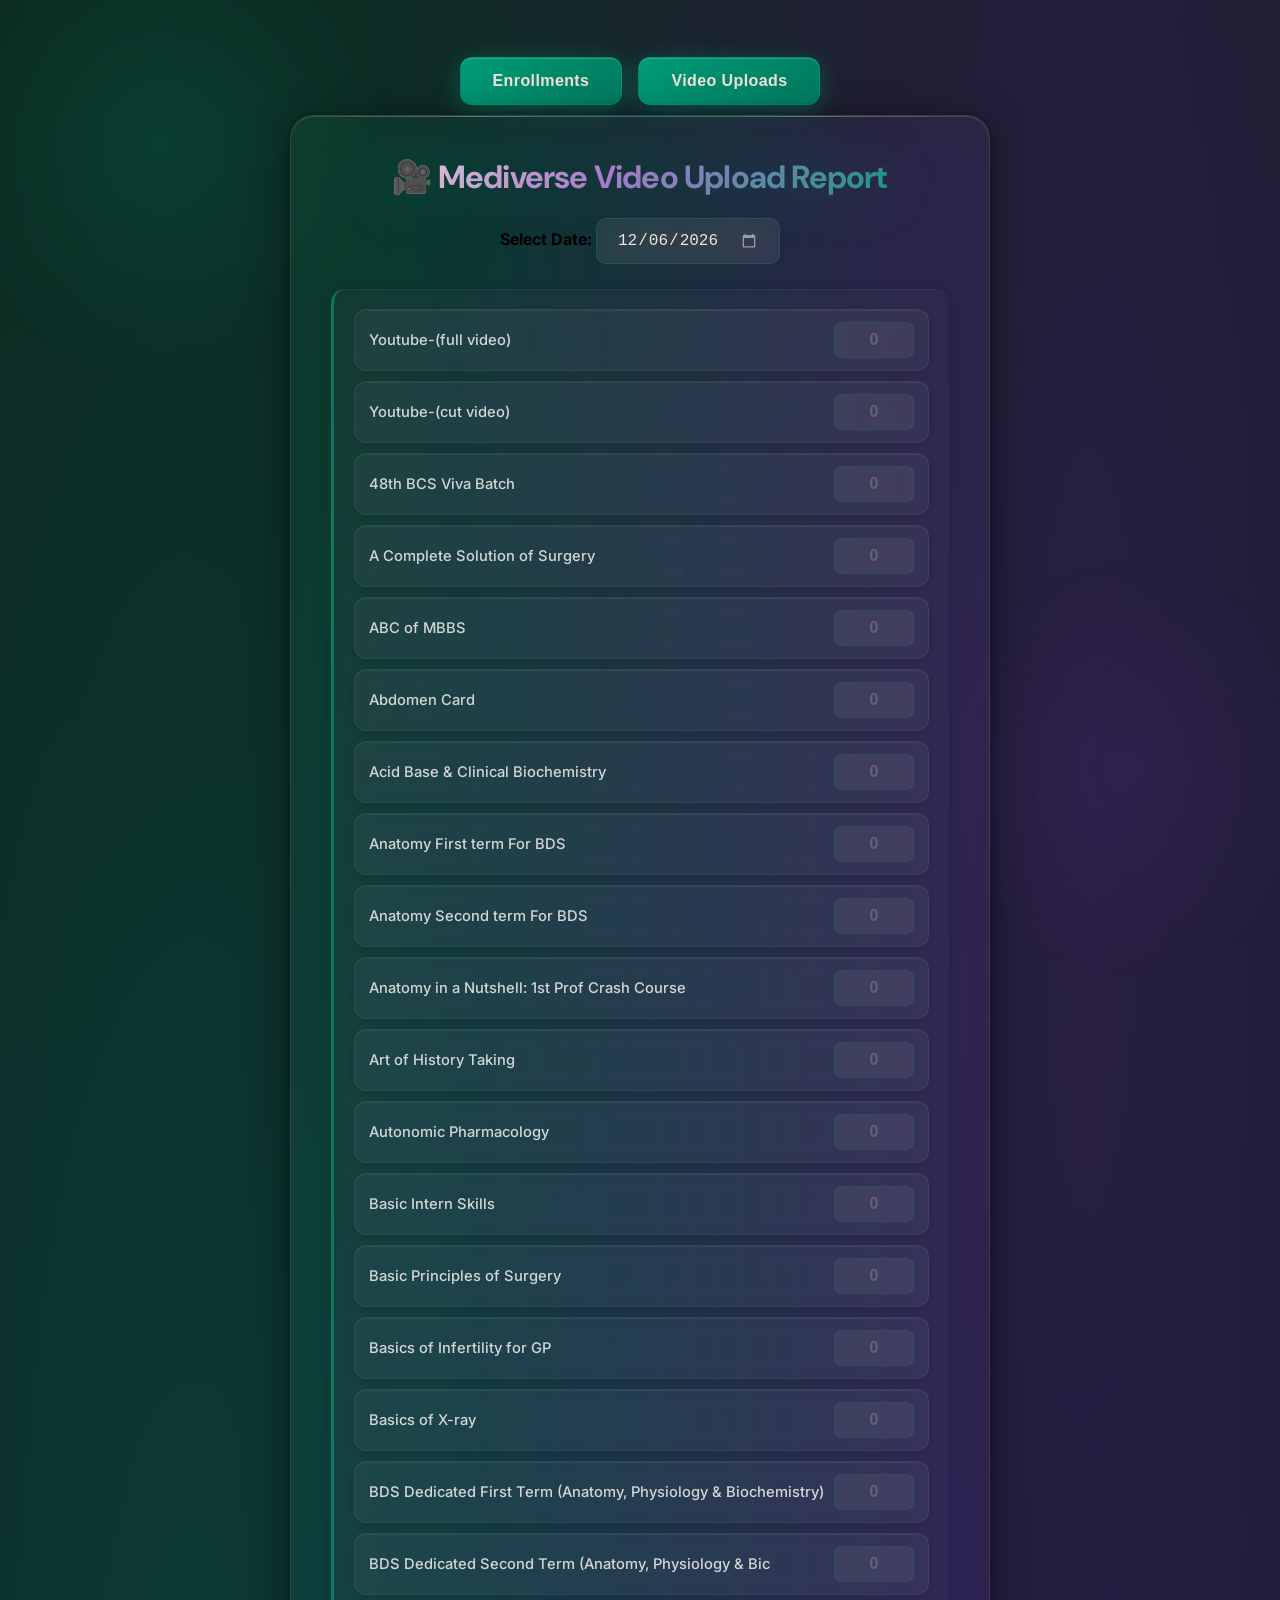
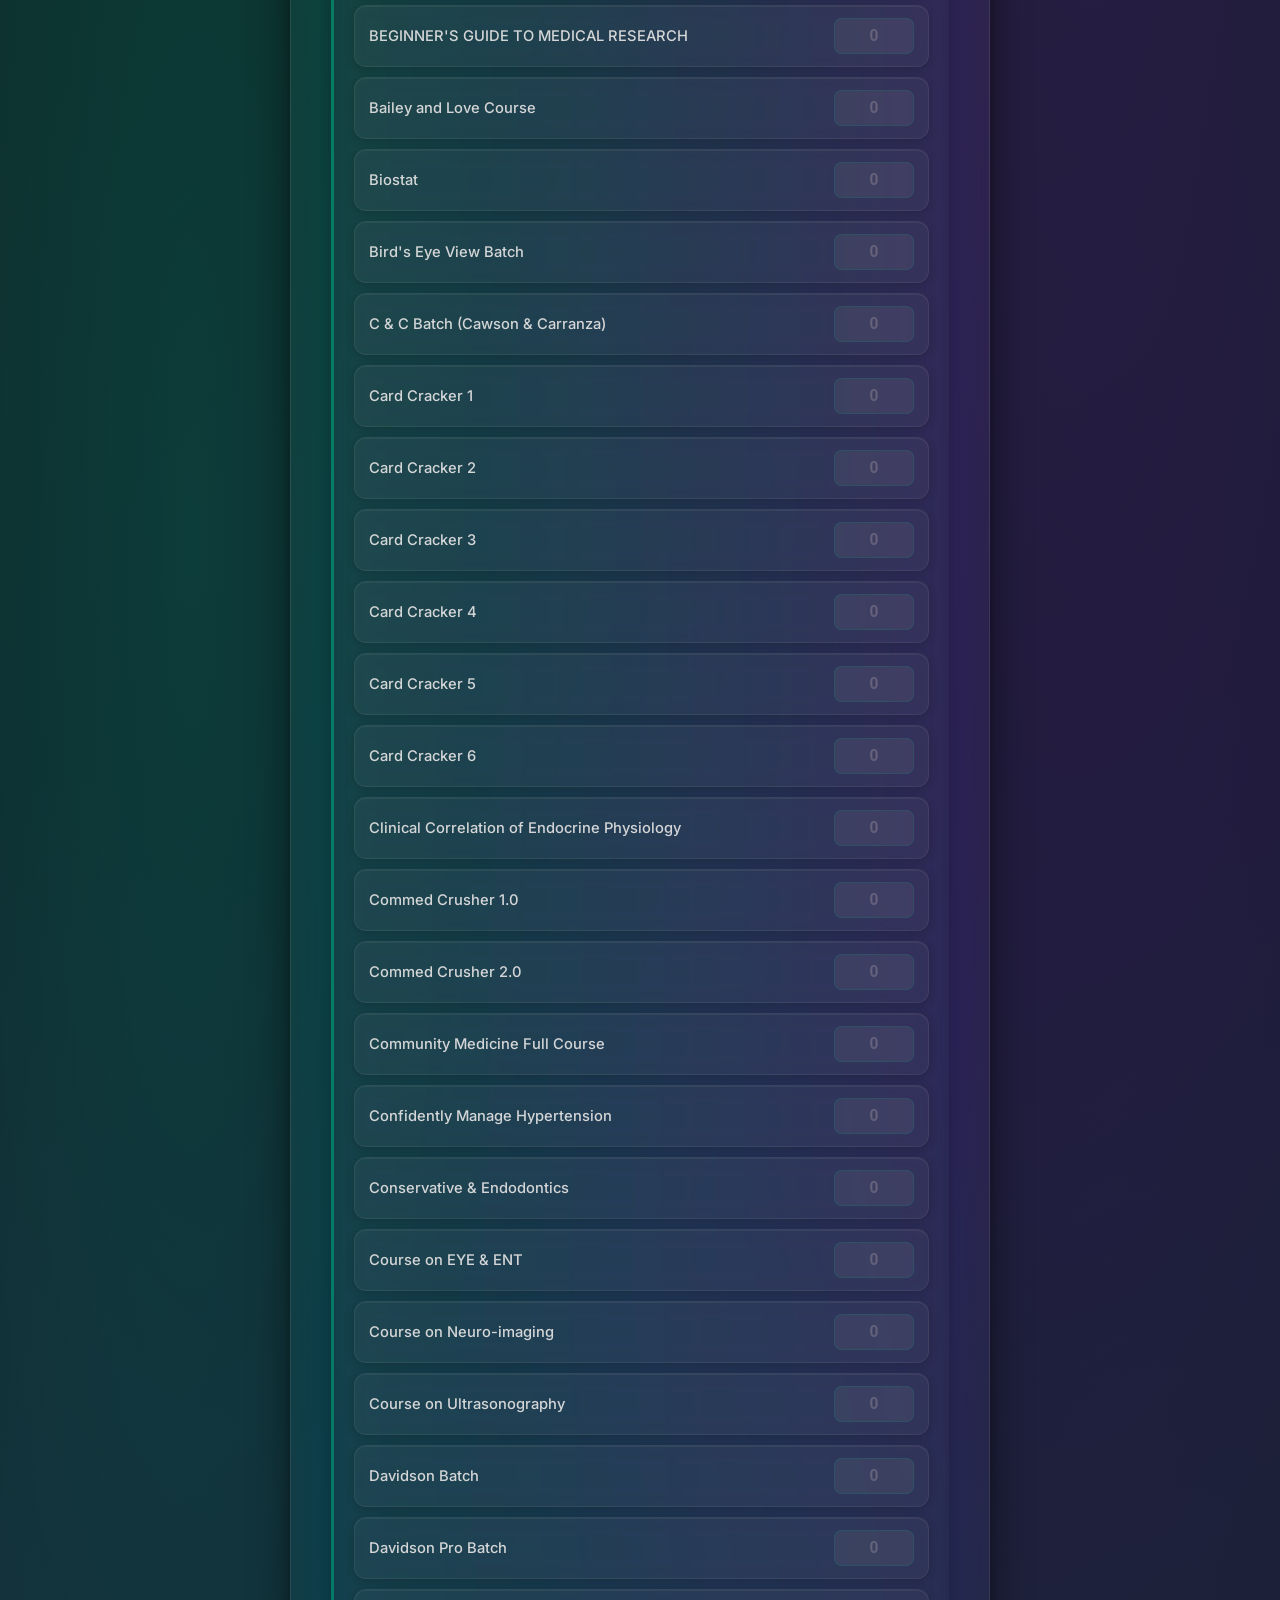
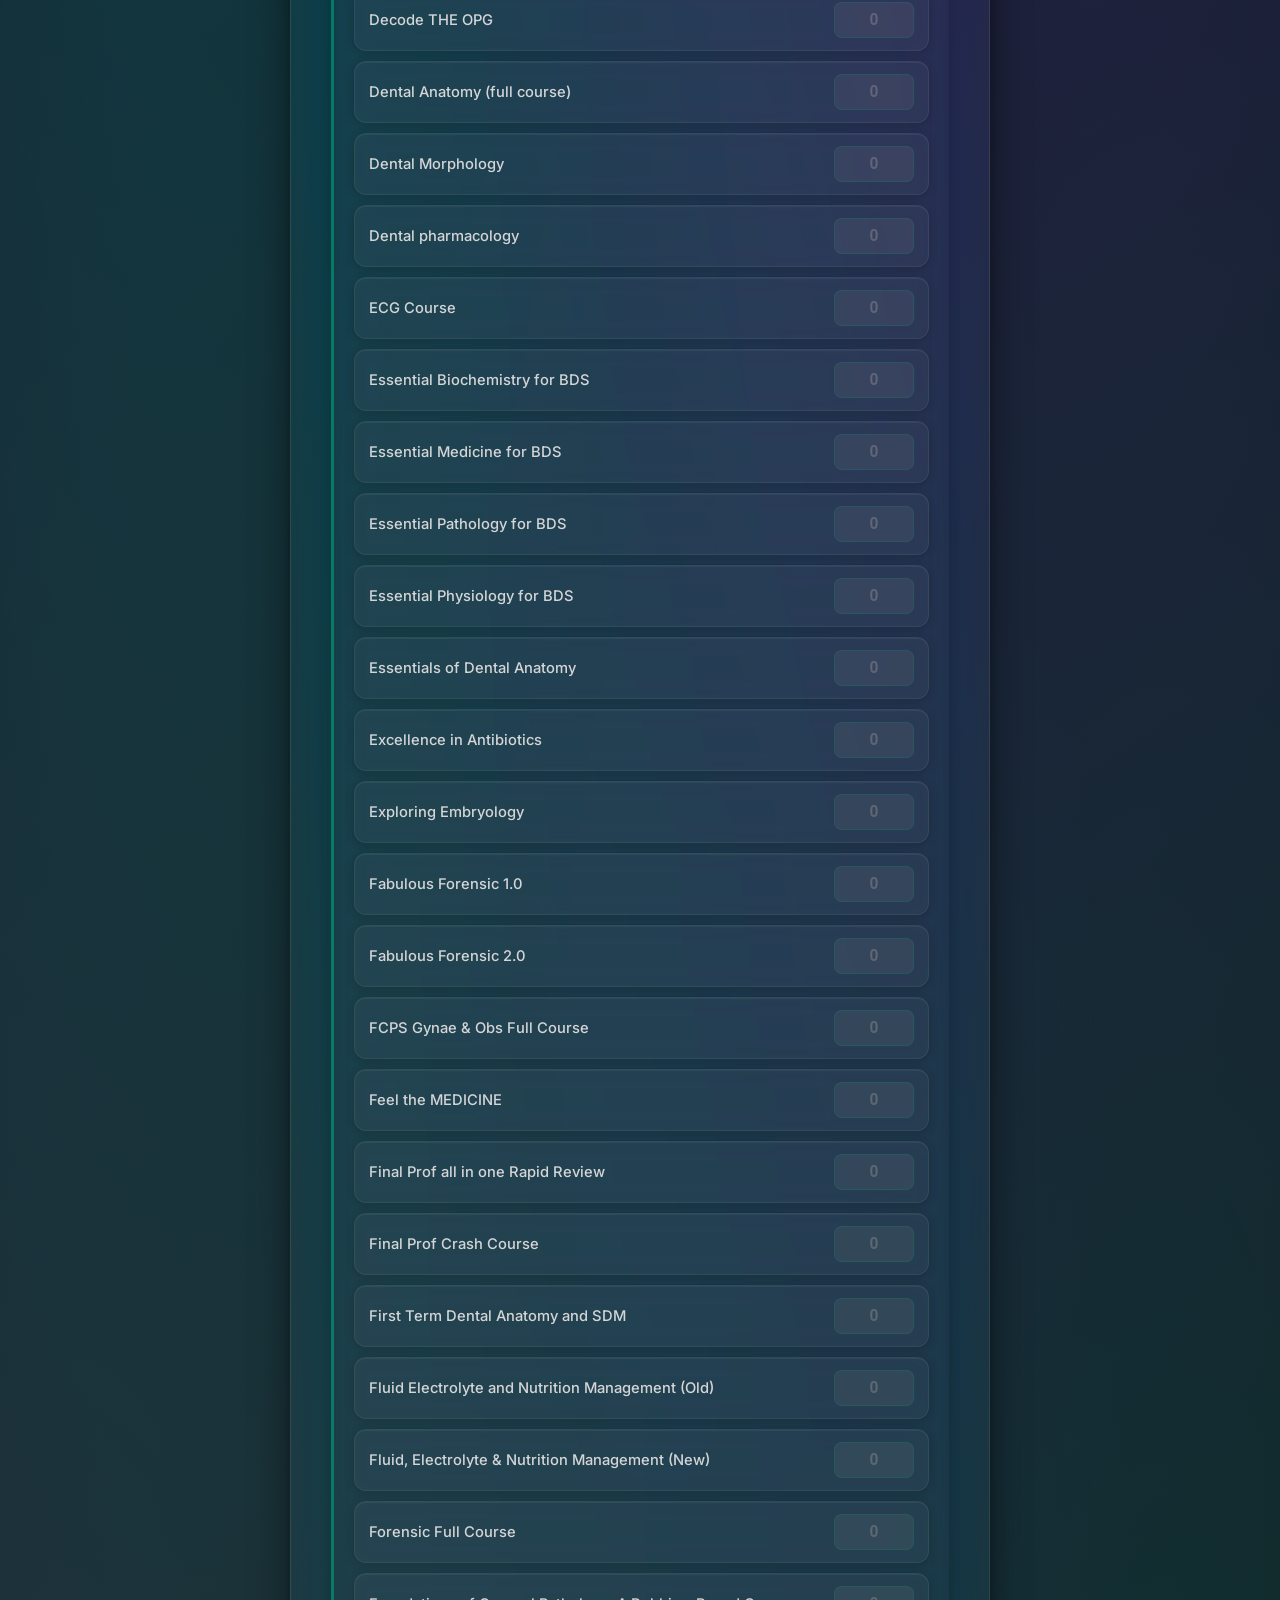
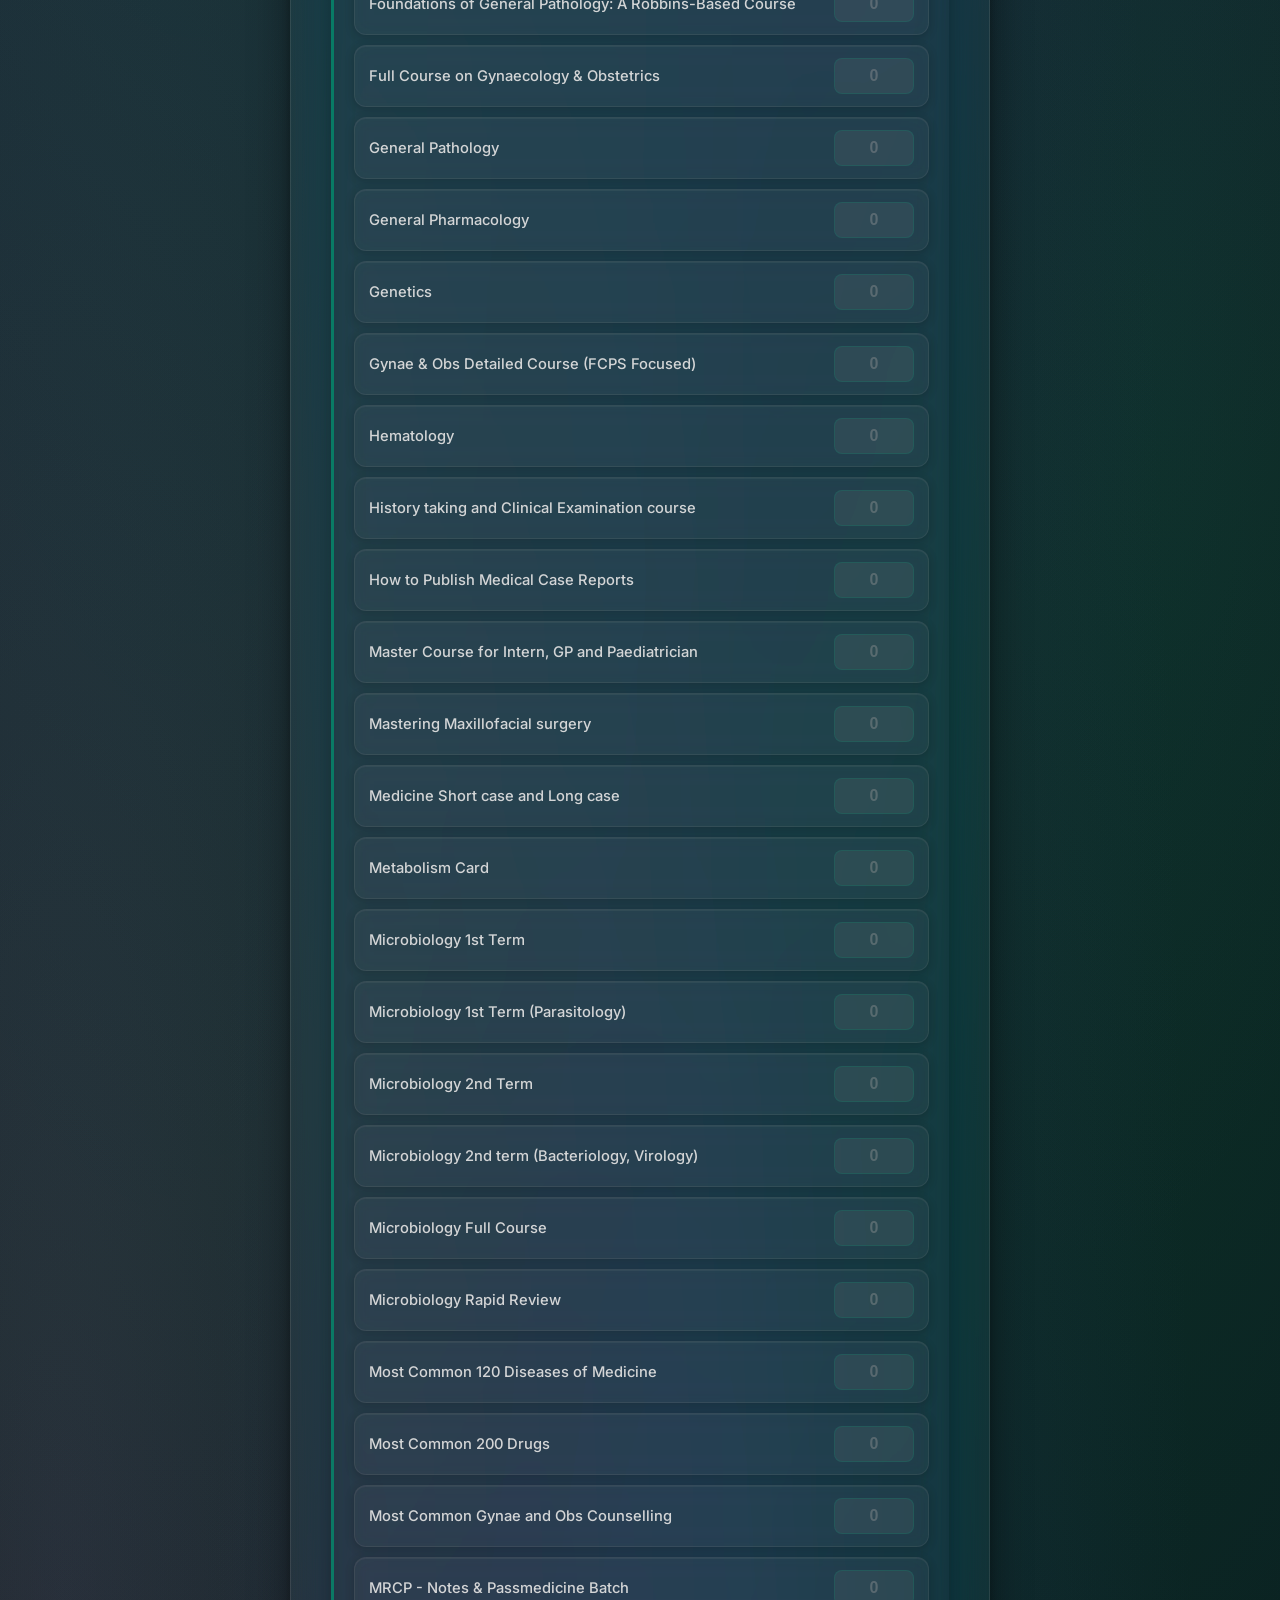
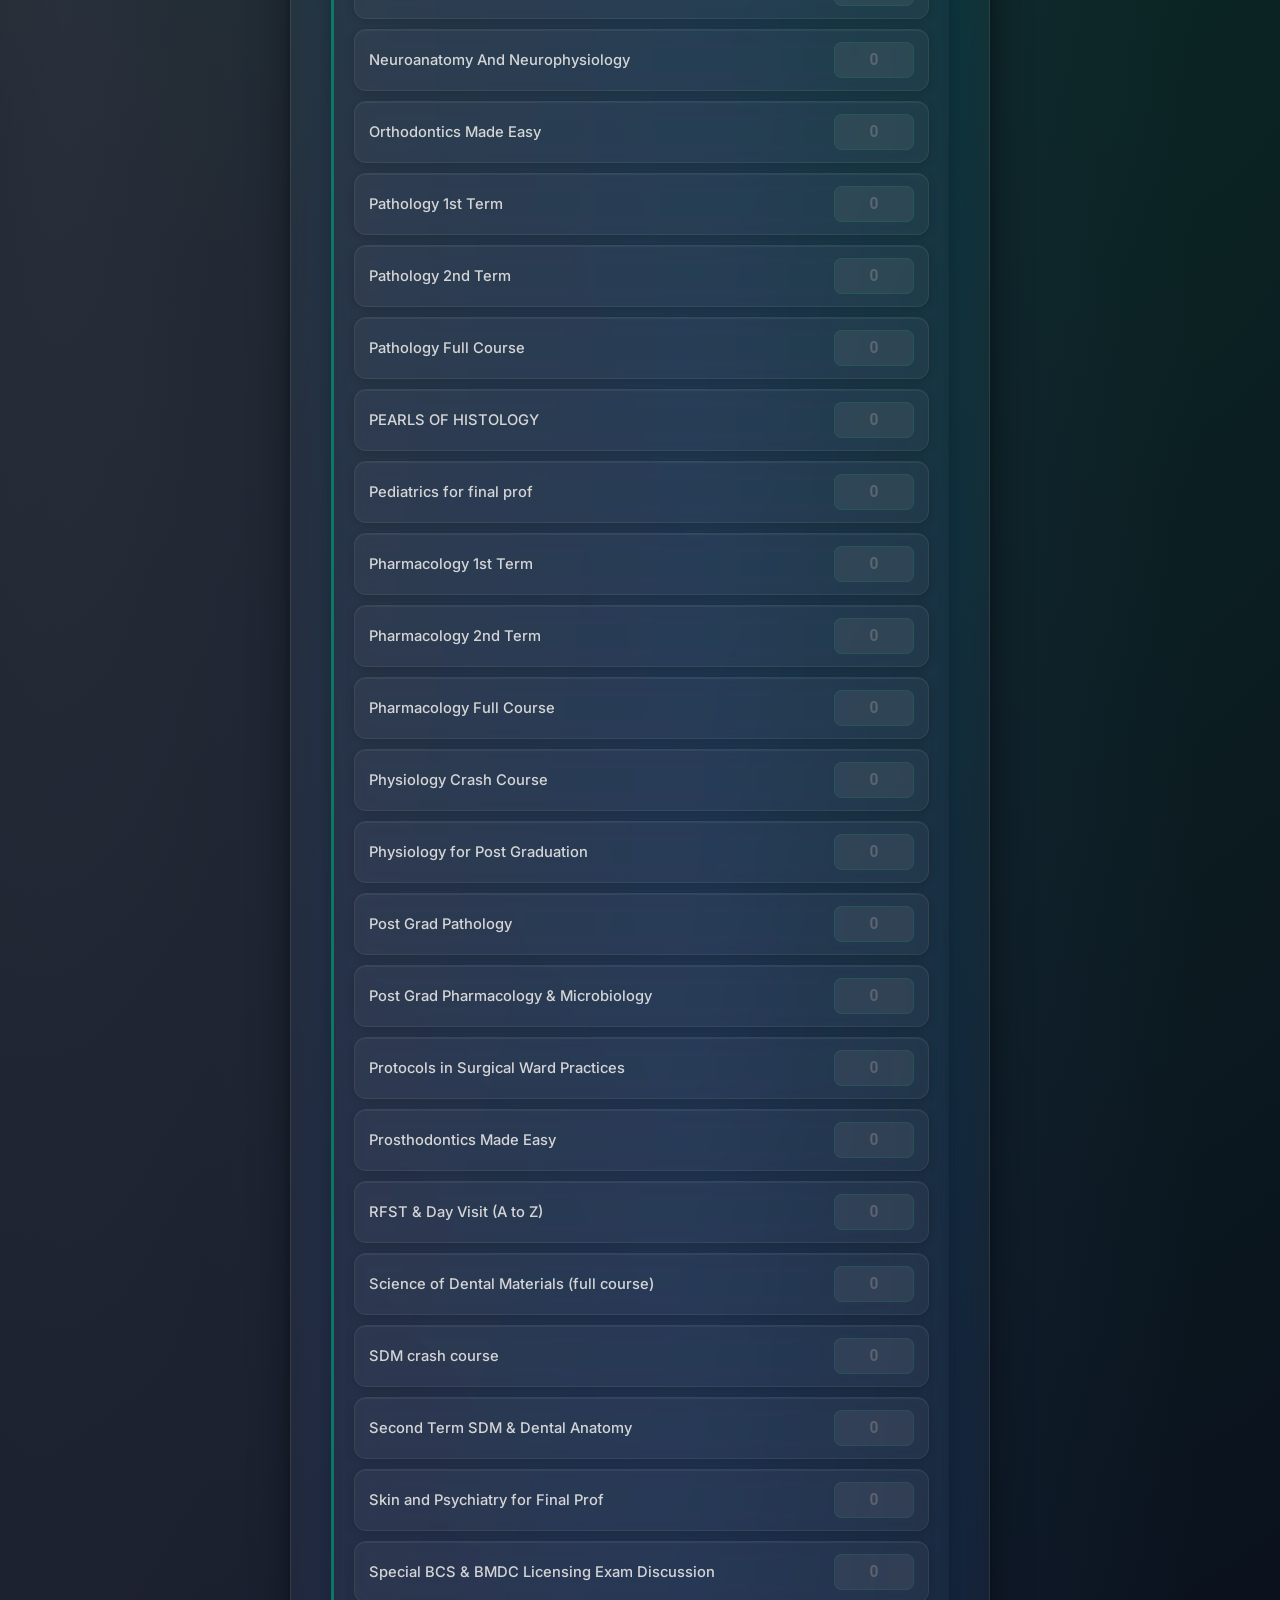
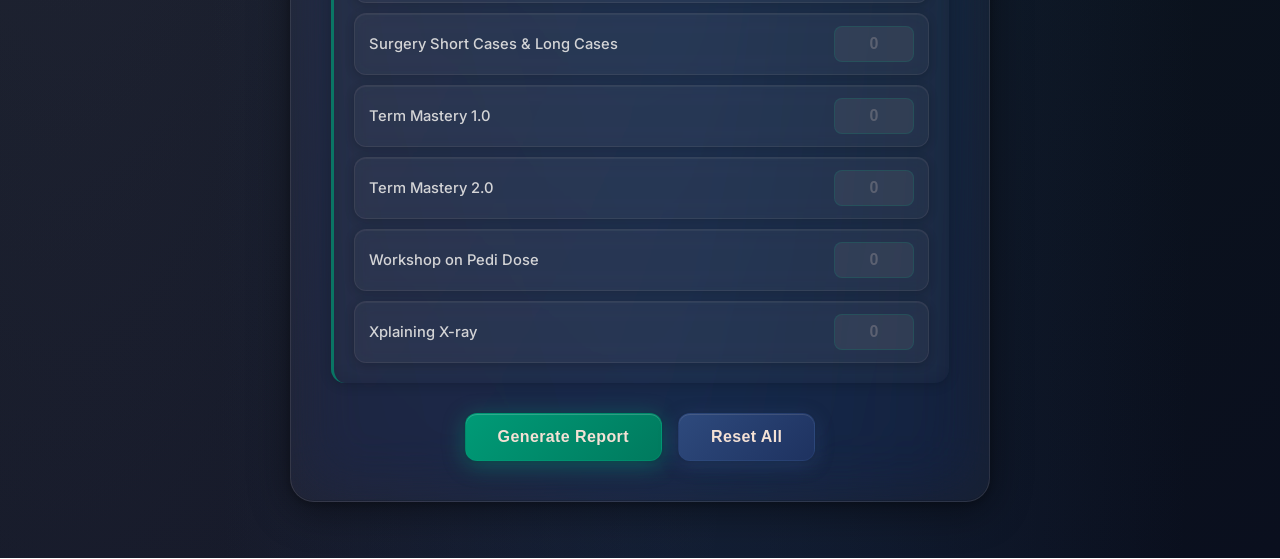
==== videoReport.html @ 1c9ed483 "transfered to new repo" ====
<!doctype html>
<html lang="en">
  <head>
    <meta charset="UTF-8" />
    <meta name="viewport" content="width=device-width, initial-scale=1.0" />
    <link rel="stylesheet" href="videoReportStyle.css" />
    <title>Mediverse Video Upload Report</title>
  </head>
  <body>
    <div class="container">
      <div class="btn-container" style="margin-bottom: 10px">
        <a href="./index.html" style="text-decoration: none; color: white">
          <button class="btn btn-generate">Enrollments</button>
        </a>
        <a href="#" style="text-decoration: none; color: white">
          <button class="btn btn-generate">Video Uploads</button>
        </a>
      </div>

      <!-- Input Page -->
      <div class="page active" id="inputPage">
        <div class="input-section">
          <h1> <span style="-webkit-text-fill-color:black;">🎥</span>  Mediverse Video Upload Report</h1>

          <div class="date-selector">
            <label for="reportDate"><strong>Select Date:</strong></label>
            <input type="date" id="reportDate" />
          </div>

          <div class="video-section">
            <div class="video-grid" id="courseGrid"></div>
          </div>

          <div class="button-group">
            <button class="btn btn-generate" onclick="generateReport()">
              Generate Report
            </button>
            <button class="btn btn-reset" onclick="resetForm()">
              Reset All
            </button>
          </div>
        </div>
      </div>

      <!-- Report Page -->
      <div class="page" id="reportPage">
        <div class="report-section">
          <div class="report-header">
            <h1> <span style="-webkit-text-fill-color:black;">🎥</span>  Video Upload Report</h1>
            <div class="report-date" id="reportDateDisplay"></div>
          </div>
          <div id="reportContent"></div>

          <div class="button-group">
            <button class="btn btn-back" onclick="showPage('inputPage')">
              ← Back to Form
            </button>
            <button class="btn btn-reset" onclick="resetAndBack()">
              Reset & New Report
            </button>
          </div>
        </div>
      </div>
    </div>
    <!-- update -->

    <script>
      const COURSES = [
        { name: "Youtube-(full video)", key: "youtube" },
        { name: "Youtube-(cut video)", key: "youtube_cut_video" },
        { name: "48th BCS Viva Batch", key: "48th_bcs_viva_batch" },
        {
          name: "A Complete Solution of Surgery",
          key: "a_complete_solution_of_surgery",
        },
        { name: "ABC of MBBS", key: "abc_of_mbbs" },
        { name: "Abdomen Card", key: "abdomen_card" },
        {
          name: "Acid Base & Clinical Biochemistry",
          key: "acid_base_and_clinical_biochemistry",
        },
        {
          name: "Anatomy First term For BDS",
          key: "anatomy_first_term_for_bds",
        },
        {
          name: "Anatomy Second term For BDS",
          key: "anatomy_second_term_for_bds",
        },
        {
          name: "Anatomy in a Nutshell: 1st Prof Crash Course",
          key: "anatomy_in_a_nutshell_1st_prof_crash_course",
        },
        { name: "Art of History Taking", key: "art_of_history_taking" },
        { name: "Autonomic Pharmacology", key: "autonomic_pharmacology" },
        { name: "Basic Intern Skills", key: "basic_intern_skills" },
        {
          name: "Basic Principles of Surgery",
          key: "basic_principles_of_surgery",
        },
        {
          name: "Basics of Infertility for GP",
          key: "basics_of_infertility_for_gp",
        },
        { name: "Basics of X-ray", key: "basics_of_x_ray" },
        {
          name: "BDS Dedicated First Term (Anatomy, Physiology & Biochemistry)",
          key: "bds_dedicated_first_term_anatomy_physiology_biochemistry",
        },
        {
          name: "BDS Dedicated Second Term (Anatomy, Physiology & Bic",
          key: "bds_dedicated_second_term_anatomy_physiology_bic",
        },
        {
          name: "BEGINNER'S GUIDE TO MEDICAL RESEARCH",
          key: "beginners_guide_to_medical_research",
        },
        { name: "Bailey and Love Course", key: "bailey_and_love_course" },
        { name: "Biostat", key: "biostat" },
        { name: "Bird's Eye View Batch", key: "birds_eye_view_batch" },
        {
          name: "C & C Batch (Cawson & Carranza)",
          key: "c_and_c_batch_cawson_and_carranza",
        },
        { name: "Card Cracker 1", key: "card_cracker_1" },
        { name: "Card Cracker 2", key: "card_cracker_2" },
        { name: "Card Cracker 3", key: "card_cracker_3" },
        { name: "Card Cracker 4", key: "card_cracker_4" },
        { name: "Card Cracker 5", key: "card_cracker_5" },
        { name: "Card Cracker 6", key: "card_cracker_6" },
        {
          name: "Clinical Correlation of Endocrine Physiology",
          key: "clinical_correlation_of_endocrine_physiology",
        },
        { name: "Commed Crusher 1.0", key: "commed_crusher_1_0" },
        { name: "Commed Crusher 2.0", key: "commed_crusher_2_0" },
        {
          name: "Community Medicine Full Course",
          key: "community_medicine_full_course",
        },
        {
          name: "Confidently Manage Hypertension",
          key: "confidently_manage_hypertension",
        },
        {
          name: "Conservative & Endodontics",
          key: "conservative_and_endodontics",
        },
        { name: "Course on EYE & ENT", key: "course_on_eye_and_ent" },
        { name: "Course on Neuro-imaging", key: "course_on_neuro_imaging" },
        { name: "Course on Ultrasonography", key: "course_on_ultrasonography" },
        { name: "Davidson Batch", key: "davidson_batch" },
        { name: "Davidson Pro Batch", key: "davidson_pro_batch" },
        { name: "Decode THE OPG", key: "decode_the_opg" },
        {
          name: "Dental Anatomy (full course)",
          key: "dental_anatomy_full_course",
        },
        { name: "Dental Morphology", key: "dental_morphology" },
        { name: "Dental pharmacology", key: "dental_pharmacology" },
        { name: "ECG Course", key: "ecg_course" },
        {
          name: "Essential Biochemistry for BDS",
          key: "essential_biochemistry_for_bds",
        },
        {
          name: "Essential Medicine for BDS",
          key: "essential_medicine_for_bds",
        },
        {
          name: "Essential Pathology for BDS",
          key: "essential_pathology_for_bds",
        },
        {
          name: "Essential Physiology for BDS",
          key: "essential_physiology_for_bds",
        },
        {
          name: "Essentials of Dental Anatomy",
          key: "essentials_of_dental_anatomy",
        },
        { name: "Excellence in Antibiotics", key: "excellence_in_antibiotics" },
        { name: "Exploring Embryology", key: "exploring_embryology" },
        { name: "Fabulous Forensic 1.0", key: "fabulous_forensic_1_0" },
        { name: "Fabulous Forensic 2.0", key: "fabulous_forensic_2_0" },
        {
          name: "FCPS Gynae & Obs Full Course",
          key: "fcps_gynae_and_obs_full_course",
        },
        { name: "Feel the MEDICINE", key: "feel_the_medicine" },
        {
          name: "Final Prof all in one Rapid Review",
          key: "final_prof_all_in_one_rapid_review",
        },
        { name: "Final Prof Crash Course", key: "final_prof_crash_course" },
        {
          name: "First Term Dental Anatomy and SDM",
          key: "first_term_dental_anatomy_and_sdm",
        },
        {
          name: "Fluid Electrolyte and Nutrition Management (Old)",
          key: "fluid_electrolyte_and_nutrition_management_old",
        },
        {
          name: "Fluid, Electrolyte & Nutrition Management (New)",
          key: "fluid_electrolyte_and_nutrition_management_new",
        },
        { name: "Forensic Full Course", key: "forensic_full_course" },
        {
          name: "Foundations of General Pathology: A Robbins-Based Course",
          key: "foundations_of_general_pathology_a_robbins_based_course",
        },
        {
          name: "Full Course on Gynaecology & Obstetrics",
          key: "full_course_on_gynaecology_and_obstetrics",
        },
        { name: "General Pathology", key: "general_pathology" },
        { name: "General Pharmacology", key: "general_pharmacology" },
        { name: "Genetics", key: "genetics" },
        {
          name: "Gynae & Obs Detailed Course (FCPS Focused)",
          key: "gynae_and_obs_detailed_course_fcps_focused",
        },
        { name: "Hematology", key: "hematology" },
        {
          name: "History taking and Clinical Examination course",
          key: "history_taking_and_clinical_examination_course",
        },
        {
          name: "How to Publish Medical Case Reports",
          key: "how_to_publish_medical_case_reports",
        },
        {
          name: "Master Course for Intern, GP and Paediatrician",
          key: "master_course_for_intern_gp_and_paediatrician",
        },
        {
          name: "Mastering Maxillofacial surgery",
          key: "mastering_maxillofacial_surgery",
        },
        {
          name: "Medicine Short case and Long case",
          key: "medicine_short_case_and_long_case",
        },
        { name: "Metabolism Card", key: "metabolism_card" },
        { name: "Microbiology 1st Term", key: "microbiology_1st_term" },
        {
          name: "Microbiology 1st Term (Parasitology)",
          key: "microbiology_1st_term_parasitology",
        },
        { name: "Microbiology 2nd Term", key: "microbiology_2nd_term" },
        {
          name: "Microbiology 2nd term (Bacteriology, Virology)",
          key: "microbiology_2nd_term_bacteriology_virology",
        },
        { name: "Microbiology Full Course", key: "microbiology_full_course" },
        { name: "Microbiology Rapid Review", key: "microbiology_rapid_review" },
        {
          name: "Most Common 120 Diseases of Medicine",
          key: "most_common_120_diseases_of_medicine",
        },
        { name: "Most Common 200 Drugs", key: "most_common_200_drugs" },
        {
          name: "Most Common Gynae and Obs Counselling",
          key: "most_common_gynae_and_obs_counselling",
        },
        {
          name: "MRCP - Notes & Passmedicine Batch",
          key: "mrcp_notes_and_passmedicine_batch",
        },
        {
          name: "Neuroanatomy And Neurophysiology",
          key: "neuroanatomy_and_neurophysiology",
        },
        { name: "Orthodontics Made Easy", key: "orthodontics_made_easy" },
        { name: "Pathology 1st Term", key: "pathology_1st_term" },
        { name: "Pathology 2nd Term", key: "pathology_2nd_term" },
        { name: "Pathology Full Course", key: "pathology_full_course" },
        { name: "PEARLS OF HISTOLOGY", key: "pearls_of_histology" },
        { name: "Pediatrics for final prof", key: "pediatrics_for_final_prof" },
        { name: "Pharmacology 1st Term", key: "pharmacology_1st_term" },
        { name: "Pharmacology 2nd Term", key: "pharmacology_2nd_term" },
        { name: "Pharmacology Full Course", key: "pharmacology_full_course" },
        { name: "Physiology Crash Course", key: "physiology_crash_course" },
        {
          name: "Physiology for Post Graduation",
          key: "physiology_for_post_graduation",
        },
        { name: "Post Grad Pathology", key: "post_grad_pathology" },
        {
          name: "Post Grad Pharmacology & Microbiology",
          key: "post_grad_pharmacology_and_microbiology",
        },
        {
          name: "Protocols in Surgical Ward Practices",
          key: "protocols_in_surgical_ward_practices",
        },
        {
          name: "Prosthodontics Made Easy",
          key: "prosthodontics_Made_Easy",
        },
        { name: "RFST & Day Visit (A to Z)", key: "rfst_and_day_visit_a_to_z" },
        {
          name: "Science of Dental Materials (full course)",
          key: "science_of_dental_materials_full_course",
        },
        { name: "SDM crash course", key: "sdm_crash_course" },
        {
          name: "Second Term SDM & Dental Anatomy",
          key: "second_term_sdm_and_dental_anatomy",
        },
        {
          name: "Skin and Psychiatry for Final Prof",
          key: "skin_and_psychiatry_for_final_prof",
        },
        {
          name: "Special BCS & BMDC Licensing Exam Discussion",
          key: "special_bcs_and_bmdc_licensing_exam_discussion",
        },
        {
          name: "Surgery Short Cases & Long Cases",
          key: "surgery_short_cases_and_long_cases",
        },
        { name: "Term Mastery 1.0", key: "term_mastery_1_0" },
        { name: "Term Mastery 2.0", key: "term_mastery_2_0" },
        { name: "Workshop on Pedi Dose", key: "workshop_on_pedi_dose" },
        { name: "Xplaining X-ray", key: "xplaining_x_ray" },
      ];
      // --- Build form inputs from COURSES ---
      const grid = document.getElementById("courseGrid");
      COURSES.forEach(({ name, key }) => {
        grid.insertAdjacentHTML(
          "beforeend",
          `
                <div class="video-course-item">
                  <span class="course-name">${name}</span>
                  <input type="number" class="course-input" data-key="${key}" min="0" placeholder="0" />
                </div>
              `,
        );
      });

      // Set today's date as default
      document.getElementById("reportDate").valueAsDate = new Date();

      // --- Helpers ---
      function showPage(pageId) {
        document
          .querySelectorAll(".page")
          .forEach((p) => p.classList.remove("active"));
        document.getElementById(pageId).classList.add("active");
      }

      function getInputValues() {
        return COURSES.map(({ name, key }) => ({
          name,
          count:
            parseInt(document.querySelector(`[data-key="${key}"]`).value) || 0,
        }));
      }

      function clearInputs() {
        document
          .querySelectorAll(".course-input")
          .forEach((input) => (input.value = 0));
      }

      // --- Actions ---
      function generateReport() {
        const date = document.getElementById("reportDate").value;
        if (!date) {
          alert("Please select a date!");
          return;
        }

        document.getElementById("reportDateDisplay").textContent = new Date(
          date,
        ).toLocaleDateString("en-US", {
          weekday: "long",
          year: "numeric",
          month: "long",
          day: "numeric",
        });

        const entries = getInputValues().filter((e) => e.count > 0);
        const total = entries.reduce((sum, e) => sum + e.count, 0);

        const rows = entries.length
          ? entries
              .map(
                ({ name, count }) => `
                    <div class="report-course">
                      <span class="report-course-name">${name}</span>
                      <span class="report-course-count">${count}</span>
                    </div>`,
              )
              .join("")
          : '<div class="no-data">No video uploads recorded for this date.</div>';

        document.getElementById("reportContent").innerHTML = `
                ${rows}
                <div class="total-section">
                  <div class="total-title">Total Video Uploads</div>
                  <div class="total-count">${total}</div>
                </div>
              `;

        showPage("reportPage");
      }

      function resetForm() {
        if (confirm("Are you sure you want to reset all data?")) clearInputs();
      }

      function resetAndBack() {
        if (
          confirm(
            "Are you sure you want to reset all data and create a new report?",
          )
        ) {
          clearInputs();
          showPage("inputPage");
        }
      }
    </script>
  </body>
</html>
---- videoReportStyle.css ----
/* old css code */

/* {
        * {
        margin: 0;
        padding: 0;
        box-sizing: border-box;
      }

      body {
        font-family: "Segoe UI", Tahoma, Geneva, Verdana, sans-serif;
        background: linear-gradient(135deg, #e0f2fe 0%, #ddd6fe 100%);
        min-height: 100vh;
        padding: 2rem;
      }

      .container {
        max-width: 700px;
        margin: 0 auto;
      }

      .page {
        display: none;
      }

      .page.active {
        display: block;
      }

      .input-section {
        background: white;
        padding: 30px;
        border-radius: 15px;
        box-shadow: 0 10px 30px rgba(0, 0, 0, 0.2);
      }

      .report-section {
        background: white;
        padding: 40px;
        border-radius: 15px;
        box-shadow: 0 10px 30px rgba(0, 0, 0, 0.2);
      }

      h1 {
        color: #667eea;
        margin-bottom: 20px;
        text-align: center;
        font-size: 32px;
      }

      h2 {
        color: #764ba2;
        margin-bottom: 15px;
        font-size: 24px;
        border-bottom: 3px solid #667eea;
        padding-bottom: 10px;
      }

      .date-selector {
        margin-bottom: 25px;
        text-align: center;
      }

      .date-selector input {
        padding: 12px 20px;
        font-size: 16px;
        border: 2px solid #667eea;
        border-radius: 8px;
        outline: none;
      }

      .video-section {
        margin-bottom: 30px;
        padding: 20px;
        background: #f9f9f9;
        border-radius: 10px;
        border-left: 5px solid #667eea;
      }

      .video-course-item {
        display: flex;
        align-items: center;
        margin-bottom: 12px;
        padding: 10px;
        background: white;
        border-radius: 8px;
      }

      .course-name {
        flex: 1;
        font-size: 15px;
        color: #333;
      }

      .course-input {
        width: 80px;
        padding: 8px;
        border: 2px solid #ddd;
        border-radius: 6px;
        text-align: center;
        font-size: 16px;
        outline: none;
      }

      .course-input:focus {
        border-color: #667eea;
      }
      .btn-container {
        display: flex;
        gap: 1rem;
        justify-content: center;
        margin-top: 2rem;
      }

      .button-group {
        display: flex;
        gap: 15px;
        justify-content: center;
        margin-top: 25px;
      }

      .btn {
        padding: 14px 30px;
        font-size: 16px;
        border: none;
        border-radius: 8px;
        cursor: pointer;
        transition: all 0.3s;
        font-weight: 600;
      }

      .btn-generate {
        background: #667eea;
        color: white;
      }

      .btn-generate:hover {
        background: #5568d3;
        transform: translateY(-2px);
        box-shadow: 0 5px 15px rgba(102, 126, 234, 0.4);
      }

      .btn-reset {
        background: #e74c3c;
        color: white;
      }

      .btn-reset:hover {
        background: #c0392b;
        transform: translateY(-2px);
      }

      .btn-back {
        background: #95a5a6;
        color: white;
      }

      .btn-back:hover {
        background: #7f8c8d;
        transform: translateY(-2px);
      }

      .report-header {
        text-align: center;
        margin-bottom: 30px;
        padding-bottom: 20px;
        border-bottom: 3px solid #667eea;
      }

      .report-date {
        font-size: 20px;
        color: #666;
        margin-top: 10px;
      }

      .report-course {
        display: flex;
        justify-content: space-between;
        padding: 12px 20px;
        margin-bottom: 8px;
        background: #f5f5f5;
        border-radius: 6px;
        border-left: 4px solid #667eea;
      }

      .report-course-name {
        color: #333;
        font-size: 16px;
      }

      .report-course-count {
        font-weight: bold;
        color: #667eea;
        font-size: 18px;
      }

      .total-section {
        margin-top: 30px;
        padding: 20px;
        background: linear-gradient(135deg, #667eea 0%, #764ba2 100%);
        color: white;
        border-radius: 10px;
        text-align: center;
      }

      .total-title {
        font-size: 24px;
        margin-bottom: 10px;
      }

      .total-count {
        font-size: 48px;
        font-weight: bold;
      }

      .video-grid {
         display: grid;
            grid-template-columns: repeat(auto-fill, minmax(300px, 1fr)); 
        display: flex;
        flex-direction: column;
        justify-content: center;
        justify-items: center;
        gap: 12px;
      }

      .no-data {
        text-align: center;
        color: #999;
        font-size: 18px;
        padding: 40px;
        background: #f9f9f9;
        border-radius: 10px;
        margin: 20px 0;
      }
} 

*/

/* ================================================= */
@import url('https://fonts.googleapis.com/css2?family=Inter:wght@300;400;500;600;700;800&family=DM+Sans:wght@400;500;600;700&display=swap');

* {
  margin: 0;
  padding: 0;
  box-sizing: border-box;
}

body {
  font-family: "Inter", "Segoe UI", sans-serif;
  background:
    radial-gradient(ellipse at 15% 25%, rgba(0, 155, 119, 0.28) 0%, transparent 50%),
    radial-gradient(ellipse at 85% 10%, rgba(91, 46, 145, 0.32) 0%, transparent 48%),
    radial-gradient(ellipse at 55% 85%, rgba(46, 74, 125, 0.3) 0%, transparent 50%),
    radial-gradient(ellipse at 5% 75%, rgba(167, 123, 202, 0.18) 0%, transparent 45%),
    radial-gradient(ellipse at 90% 60%, rgba(0, 155, 119, 0.15) 0%, transparent 40%),
    linear-gradient(145deg, #0e1a14 0%, #121628 35%, #0d1f1a 65%, #0a0f1e 100%);
  min-height: 100vh;
  padding: 2rem;
  overflow-x: hidden;
  position: relative;
}

/* Ambient floating orbs */
body::before {
  content: '';
  position: fixed;
  top: -100px;
  left: -80px;
  width: 480px;
  height: 480px;
  background: radial-gradient(circle, rgba(0, 155, 119, 0.14) 0%, transparent 70%);
  border-radius: 50%;
  pointer-events: none;
  z-index: 0;
  animation: orbFloat1 14s ease-in-out infinite;
}

body::after {
  content: '';
  position: fixed;
  bottom: -80px;
  right: -60px;
  width: 420px;
  height: 420px;
  background: radial-gradient(circle, rgba(91, 46, 145, 0.16) 0%, transparent 70%);
  border-radius: 50%;
  pointer-events: none;
  z-index: 0;
  animation: orbFloat2 18s ease-in-out infinite;
}

@keyframes orbFloat1 {
  0%, 100% { transform: translate(0, 0) scale(1); }
  50%       { transform: translate(45px, 35px) scale(1.12); }
}
@keyframes orbFloat2 {
  0%, 100% { transform: translate(0, 0) scale(1); }
  50%       { transform: translate(-35px, -45px) scale(1.09); }
}

/* ===== CONTAINER ===== */
.container {
  max-width: 700px;
  margin: 0 auto;
  position: relative;
  z-index: 1;
}

/* ===== PAGE VISIBILITY ===== */
.page         { display: none; }
.page.active  { display: block; }

/* ===== SHARED GLASS PANEL (input-section & report-section) ===== */
.input-section,
.report-section {
  background: rgba(244, 225, 213, 0.045);
  backdrop-filter: blur(32px) saturate(170%);
  -webkit-backdrop-filter: blur(32px) saturate(170%);
  border: 1px solid rgba(244, 225, 213, 0.1);
  border-radius: 1.5rem;
  box-shadow:
    0 8px 40px rgba(0, 0, 0, 0.45),
    0 2px 8px rgba(0, 0, 0, 0.25),
    inset 0 1px 0 rgba(244, 225, 213, 0.13),
    inset 0 -1px 0 rgba(0, 0, 0, 0.12);
  padding: 40px;
  margin-bottom: 1.5rem;
  position: relative;
  overflow: hidden;
  transition: box-shadow 0.3s ease, border-color 0.3s ease;
}

/* Top shimmer line */
.input-section::before,
.report-section::before {
  content: '';
  position: absolute;
  top: 0; left: 0; right: 0;
  height: 1px;
  background: linear-gradient(90deg,
    transparent 0%,
    rgba(244, 225, 213, 0.25) 25%,
    rgba(0, 155, 119, 0.55) 50%,
    rgba(244, 225, 213, 0.25) 75%,
    transparent 100%
  );
}

.input-section:hover,
.report-section:hover {
  border-color: rgba(0, 155, 119, 0.22);
  box-shadow:
    0 14px 52px rgba(0, 0, 0, 0.5),
    0 4px 14px rgba(0, 155, 119, 0.12),
    inset 0 1px 0 rgba(244, 225, 213, 0.18),
    inset 0 -1px 0 rgba(0, 0, 0, 0.12);
}

/* ===== TYPOGRAPHY ===== */
h1 {
  font-family: 'DM Sans', sans-serif;
  font-size: 2rem;
  font-weight: 700;
  margin-bottom: 20px;
  text-align: center;
  letter-spacing: -0.025em;
  background: linear-gradient(135deg, #F4E1D5 0%, #A77BCA 45%, #009B77 100%);
  -webkit-background-clip: text;
  -webkit-text-fill-color: transparent;
  background-clip: text;
  filter: drop-shadow(0 0 28px rgba(0, 155, 119, 0.3));
}

h2 {
  font-family: 'DM Sans', sans-serif;
  background: linear-gradient(135deg, #A77BCA 0%, #5B2E91 100%);
  -webkit-background-clip: text;
  -webkit-text-fill-color: transparent;
  background-clip: text;
  font-size: 1.45rem;
  font-weight: 700;
  margin-bottom: 15px;
  padding-bottom: 10px;
  border-bottom: 1px solid rgba(0, 155, 119, 0.2);
  position: relative;
}

h2::after {
  content: '';
  position: absolute;
  bottom: -1px;
  left: 0;
  width: 56px;
  height: 2px;
  background: linear-gradient(90deg, #009B77, transparent);
  border-radius: 1px;
}

/* ===== DATE SELECTOR ===== */
.date-selector {
  margin-bottom: 25px;
  text-align: center;
}

.date-selector input {
  padding: 0.75rem 1.25rem;
  background: rgba(244, 225, 213, 0.06);
  border: 1px solid rgba(0, 155, 119, 0.28);
  border-radius: 0.625rem;
  font-size: 1rem;
  color: #F4E1D5;
  backdrop-filter: blur(10px);
  -webkit-backdrop-filter: blur(10px);
  transition: all 0.25s ease;
}

.date-selector input:focus {
  outline: none;
  border-color: rgba(0, 155, 119, 0.65);
  background: rgba(0, 155, 119, 0.08);
  box-shadow: 0 0 0 3px rgba(0, 155, 119, 0.12), 0 0 20px rgba(0, 155, 119, 0.08);
}

.date-selector input::-webkit-calendar-picker-indicator {
  filter: invert(1) opacity(0.5);
  cursor: pointer;
}

/* ===== VIDEO SECTION (mentor-level grouping) ===== */
.video-section {
  margin-bottom: 30px;
  padding: 20px;
  background: rgba(29, 45, 73, 0.112);
  border-radius: 0.875rem;
  border-left: 3px solid #009673b4;
  backdrop-filter: blur(12px);
  -webkit-backdrop-filter: blur(12px);
  box-shadow: inset 0 1px 0 rgba(244, 225, 213, 0.06), 0 2px 12px rgba(0, 0, 0, 0.2);
}

/* ===== VIDEO GRID ===== */
.video-grid {
  display: flex;
  flex-direction: column;
  justify-content: center;
  justify-items: center;
  gap: 10px;
}

/* ===== INDIVIDUAL VIDEO / COURSE ITEM ===== */
.video-course-item {
  display: flex;
  align-items: center;
  padding: 12px 14px;
  background: rgba(244, 225, 213, 0.04);
  border: 1px solid rgba(244, 225, 213, 0.07);
  border-radius: 0.75rem;
  backdrop-filter: blur(10px);
  -webkit-backdrop-filter: blur(10px);
  transition: all 0.25s ease;
  box-shadow: 0 2px 10px rgba(0, 0, 0, 0.2), inset 0 1px 0 rgba(244, 225, 213, 0.05);
}

.video-course-item:hover {
  background: rgba(0, 155, 119, 0.07);
  border-color: rgba(0, 155, 119, 0.18);
  box-shadow: 0 4px 18px rgba(0, 0, 0, 0.28), inset 0 1px 0 rgba(0, 155, 119, 0.1);
  transform: translateY(-1px);
}

/* ===== COURSE NAME (inside video-course-item) ===== */
.course-name {
  flex: 1;
  font-size: 0.92rem;
  font-weight: 500;
  color: rgba(225, 225, 225, 0.933);
}

/* ===== SMALL NUMBER INPUT ===== */
.course-input {
  width: 80px;
  padding: 8px 10px;
  background: rgba(244, 225, 213, 0.06);
  border: 1px solid rgba(0, 155, 119, 0.2);
  border-radius: 0.5rem;
  text-align: center;
  font-size: 1rem;
  font-weight: 600;
  color: #F4E1D5;
  transition: all 0.25s ease;
}

.course-input::placeholder {
  color: rgba(244, 225, 213, 0.22);
}

.course-input:focus {
  outline: none;
  border-color: rgba(0, 155, 119, 0.55);
  background: rgba(0, 155, 119, 0.07);
  box-shadow: 0 0 0 3px rgba(0, 155, 119, 0.1);
}

/* ===== BUTTON GROUPS ===== */
.btn-container,
.button-group {
  display: flex;
  gap: 1rem;
  justify-content: center;
  margin-top: 25px;
}

.btn {
  padding: 0.875rem 2rem;
  font-size: 1rem;
  font-weight: 600;
  border: none;
  border-radius: 0.75rem;
  cursor: pointer;
  transition: all 0.3s ease;
  position: relative;
  overflow: hidden;
  letter-spacing: 0.025em;
}

.btn::before {
  content: '';
  position: absolute;
  inset: 0;
  background: linear-gradient(135deg, rgba(255,255,255,0.13) 0%, transparent 60%);
  opacity: 0;
  transition: opacity 0.3s ease;
}

.btn:hover::before { opacity: 1; }

/* Generate — #009B77 teal */
.btn-generate {
  background: linear-gradient(135deg, #009B77 0%, #007a5e 100%);
  color: #F4E1D5;
  box-shadow:
    0 4px 22px rgba(0, 155, 119, 0.45),
    0 1px 4px rgba(0, 0, 0, 0.25),
    inset 0 1px 0 rgba(255, 255, 255, 0.18);
  border: 1px solid rgba(0, 155, 119, 0.4);
}

.btn-generate:hover {
  background: linear-gradient(135deg, #00b589 0%, #009B77 100%);
  box-shadow:
    0 8px 32px rgba(0, 155, 119, 0.6),
    0 2px 8px rgba(0, 0, 0, 0.3),
    inset 0 1px 0 rgba(255, 255, 255, 0.22);
  transform: translateY(-2px);
}

.btn-generate:active { transform: translateY(0); }

/* Reset — warm deep navy #2e4a7d */
.btn-reset {
  background: linear-gradient(135deg, #2e4a7d 0%, #1e3260 100%);
  color: #F4E1D5;
  box-shadow:
    0 4px 18px rgba(46, 74, 125, 0.45),
    0 1px 4px rgba(0, 0, 0, 0.25),
    inset 0 1px 0 rgba(244, 225, 213, 0.12);
  border: 1px solid rgba(46, 74, 125, 0.4);
}

.btn-reset:hover {
  background: linear-gradient(135deg, #3a5c99 0%, #2e4a7d 100%);
  box-shadow:
    0 8px 28px rgba(46, 74, 125, 0.55),
    0 2px 8px rgba(0, 0, 0, 0.3),
    inset 0 1px 0 rgba(244, 225, 213, 0.18);
  transform: translateY(-2px);
}

/* Back — frosted glass */
.btn-back {
  background: rgba(244, 225, 213, 0.07);
  color: rgba(244, 225, 213, 0.85);
  box-shadow:
    0 4px 16px rgba(0, 0, 0, 0.22),
    inset 0 1px 0 rgba(244, 225, 213, 0.1);
  border: 1px solid rgba(244, 225, 213, 0.12);
  backdrop-filter: blur(10px);
  -webkit-backdrop-filter: blur(10px);
}

.btn-back:hover {
  background: rgba(244, 225, 213, 0.12);
  border-color: rgba(167, 123, 202, 0.35);
  color: #F4E1D5;
  transform: translateY(-2px);
  box-shadow: 0 6px 22px rgba(0, 0, 0, 0.3);
}

/* ===== REPORT HEADER ===== */
.report-header {
  text-align: center;
  margin-bottom: 30px;
  padding-bottom: 20px;
  border-bottom: 1px solid rgba(0, 155, 119, 0.25);
}

.report-date {
  display: inline-block;
  font-size: 1rem;
  font-weight: 500;
  color: rgba(232, 232, 232, 0.85);
  margin-top: 10px;
  background: rgba(46, 74, 125, 0.18);
  border: 1px solid rgba(46, 74, 125, 0.35);
  border-radius: 0.75rem;
  padding: 10px 24px;
  backdrop-filter: blur(10px);
  -webkit-backdrop-filter: blur(10px);
  box-shadow: inset 0 1px 0 rgba(244, 225, 213, 0.07);
}

/* ===== REPORT COURSE ROW ===== */
.report-course {
  display: flex;
  justify-content: space-between;
  align-items: center;
  padding: 12px 18px;
  margin-bottom: 8px;
  background: rgba(244, 225, 213, 0.035);
  border: 1px solid rgba(244, 225, 213, 0.07);
  border-left: 3px solid rgba(0, 155, 119, 0.45);
  border-radius: 0 0.65rem 0.65rem 0;
  backdrop-filter: blur(8px);
  -webkit-backdrop-filter: blur(8px);
  transition: all 0.2s ease;
  box-shadow: inset 0 1px 0 rgba(244, 225, 213, 0.04);
}

.report-course:hover {
  background: rgba(0, 155, 119, 0.06);
  border-color: rgba(0, 155, 119, 0.16);
  border-left-color: rgba(0, 155, 119, 0.6);
  transform: translateX(3px);
}

.report-course-name {
  color: rgba(244, 225, 213, 0.82);
  font-size: 0.95rem;
  font-weight: 500;
}

.report-course-count {
  background: rgba(0, 155, 119, 0.14);
  border: 1px solid rgba(0, 155, 119, 0.3);
  color: #5DCAA5;
  padding: 0.3rem 0.9rem;
  border-radius: 2rem;
  font-weight: 700;
  font-size: 1rem;
  letter-spacing: 0.02em;
  box-shadow: 0 0 10px rgba(0, 155, 119, 0.1);
}

/* ===== TOTAL SECTION ===== */
.total-section {
  margin-top: 30px;
  padding: 1.75rem 2rem;
  background: linear-gradient(135deg,
    rgba(0, 155, 119, 0.32) 0%,
    rgba(46, 74, 125, 0.38) 50%,
    rgba(91, 46, 145, 0.28) 100%
  );
  backdrop-filter: blur(20px) saturate(160%);
  -webkit-backdrop-filter: blur(20px) saturate(160%);
  border: 1px solid rgba(0, 155, 119, 0.3);
  border-radius: 1.25rem;
  text-align: center;
  position: relative;
  overflow: hidden;
  box-shadow:
    0 16px 48px rgba(0, 155, 119, 0.22),
    0 4px 16px rgba(0, 0, 0, 0.35),
    inset 0 1px 0 rgba(244, 225, 213, 0.15);
}

/* shimmer line on top */
.total-section::after {
  content: '';
  position: absolute;
  top: 0; left: 0; right: 0;
  height: 1px;
  background: linear-gradient(90deg, transparent, rgba(0, 155, 119, 0.6) 50%, transparent);
}

/* inner glow orb */
.total-section::before {
  content: '';
  position: absolute;
  top: -50px; right: -50px;
  width: 180px; height: 180px;
  background: radial-gradient(circle, rgba(0, 155, 119, 0.18) 0%, transparent 70%);
  border-radius: 50%;
  pointer-events: none;
}

.total-title {
  font-family: 'DM Sans', sans-serif;
  font-size: 0.85rem;
  font-weight: 600;
  text-transform: uppercase;
  letter-spacing: 0.14em;
  color: rgba(244, 225, 213, 0.75);
  margin-bottom: 8px;
  position: relative;
  z-index: 1;
}

.total-count {
  font-family: 'DM Sans', sans-serif;
  font-size: 3.5rem;
  font-weight: 700;
  letter-spacing: -0.02em;
  color: #F4E1D5;
  text-shadow: 0 0 30px rgba(0, 155, 119, 0.4);
  position: relative;
  z-index: 1;
}

/* ===== NO DATA STATE ===== */
.no-data {
  text-align: center;
  color: rgba(167, 123, 202, 0.5);
  font-size: 1rem;
  padding: 40px;
  background: rgba(244, 225, 213, 0.03);
  border: 1px dashed rgba(244, 225, 213, 0.1);
  border-radius: 0.875rem;
  margin: 20px 0;
  letter-spacing: 0.02em;
}

/* ===== SCROLLBAR ===== */
::-webkit-scrollbar { width: 5px; }
::-webkit-scrollbar-track { background: rgba(0,0,0,0.2); }
::-webkit-scrollbar-thumb { background: rgba(0, 155, 119, 0.4); border-radius: 3px; }
::-webkit-scrollbar-thumb:hover { background: rgba(0, 155, 119, 0.65); }

/* ===== MISC ===== */
input[type=number]::-webkit-outer-spin-button,
input[type=number]::-webkit-inner-spin-button { -webkit-appearance: none; }
input[type=number] { -moz-appearance: textfield; }

::selection { background: rgba(0, 155, 119, 0.38); color: #F4E1D5; }
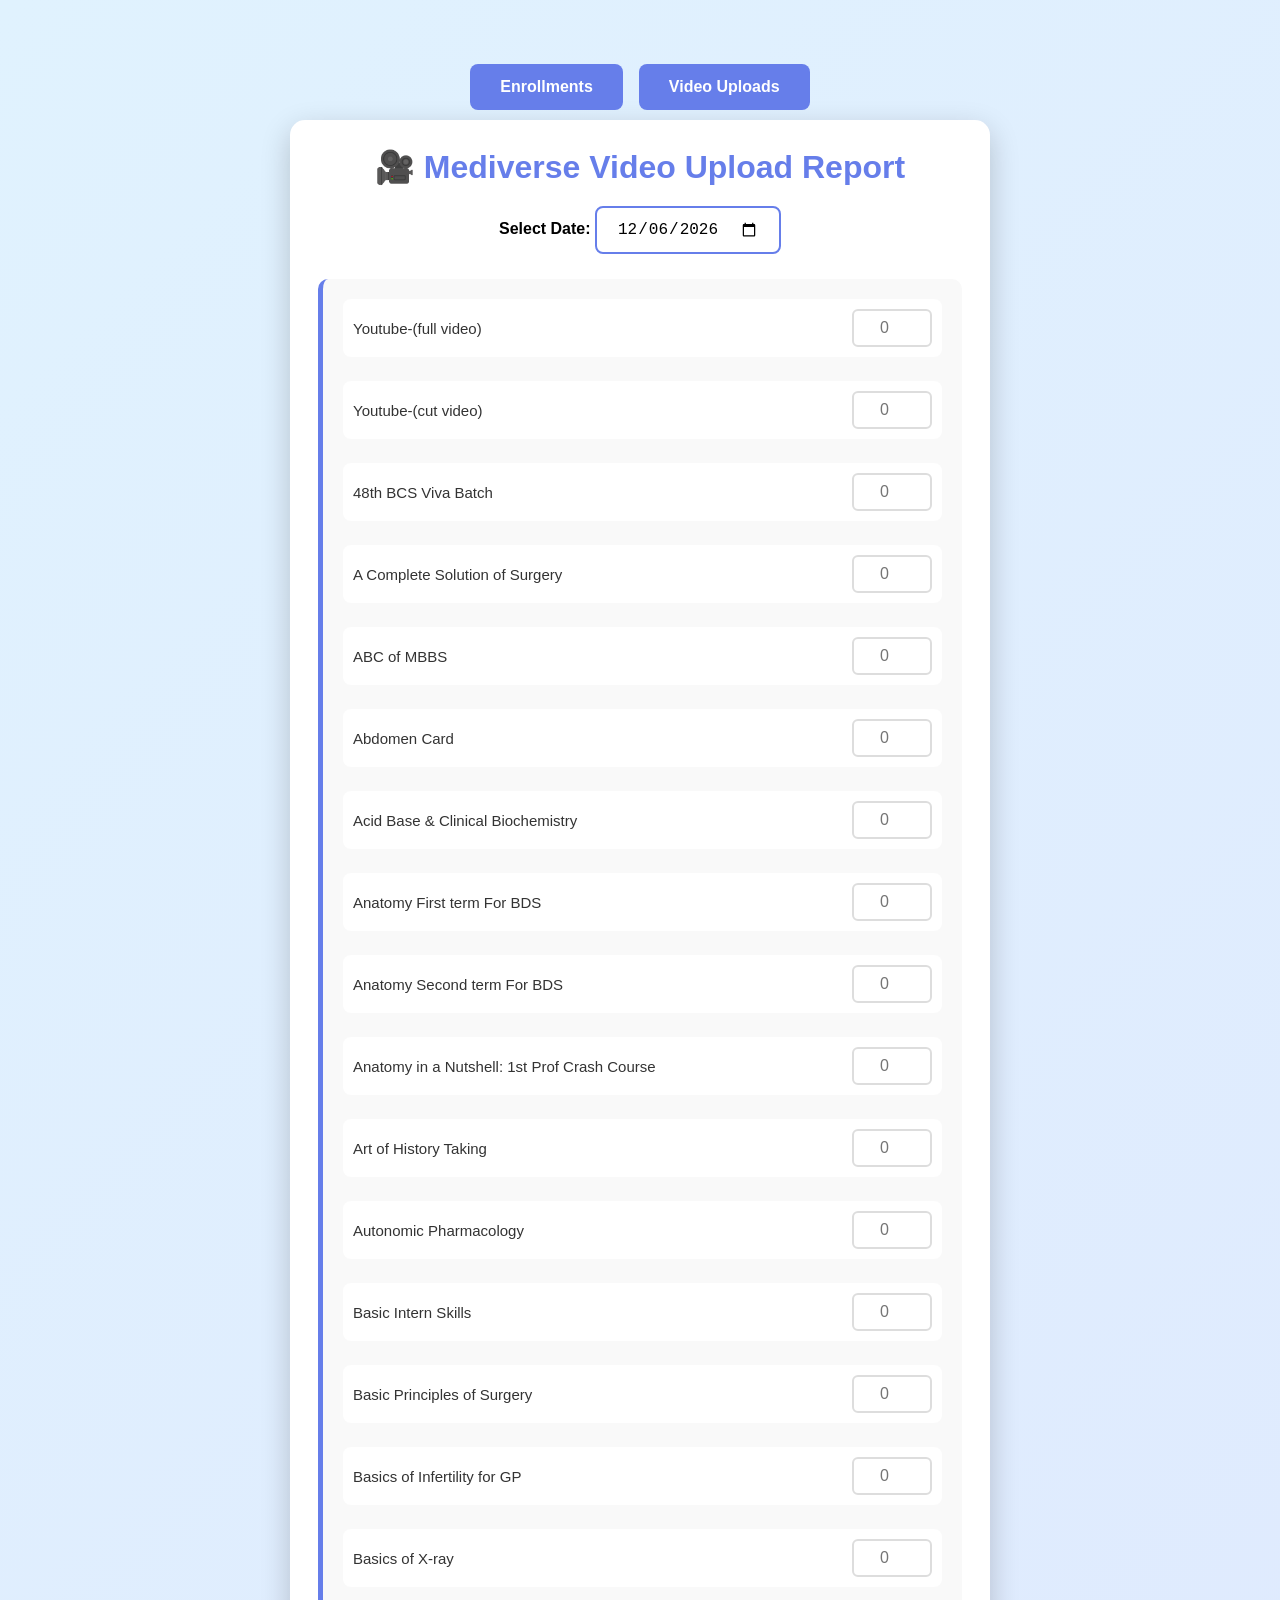
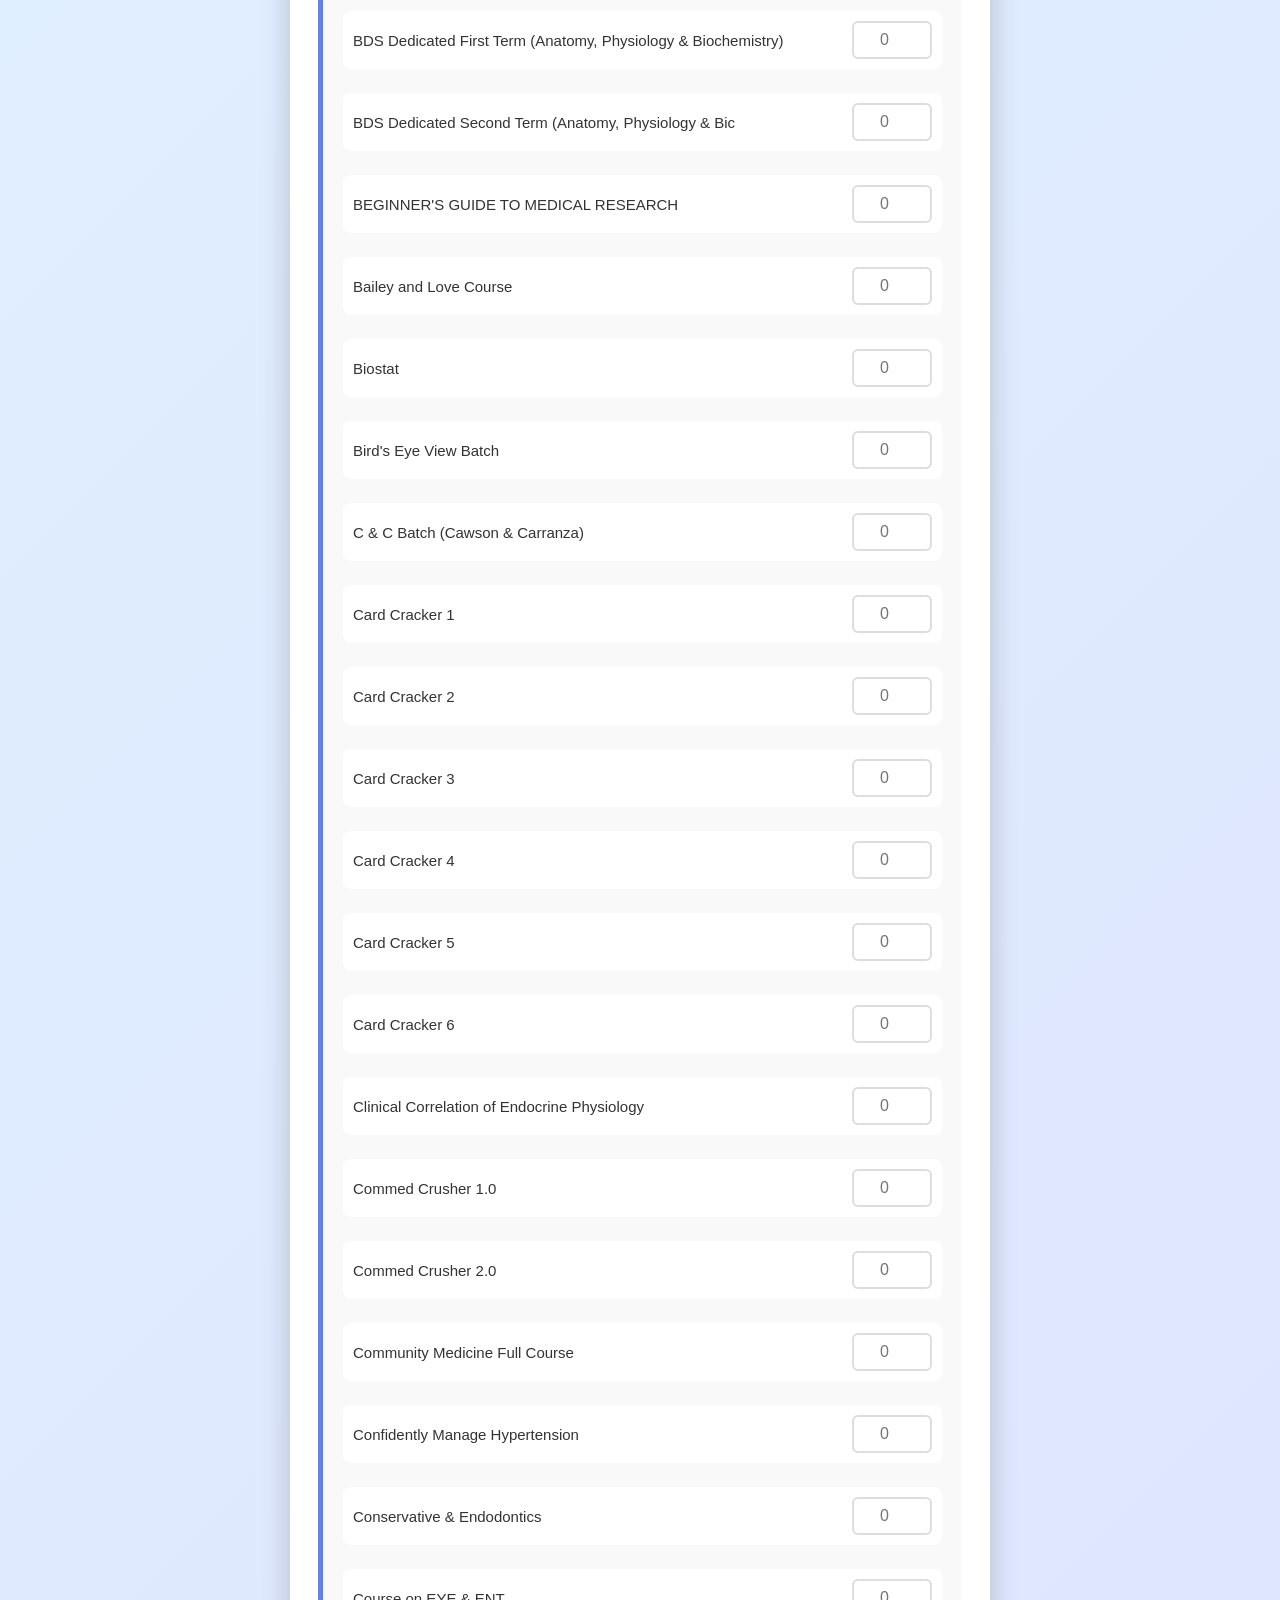
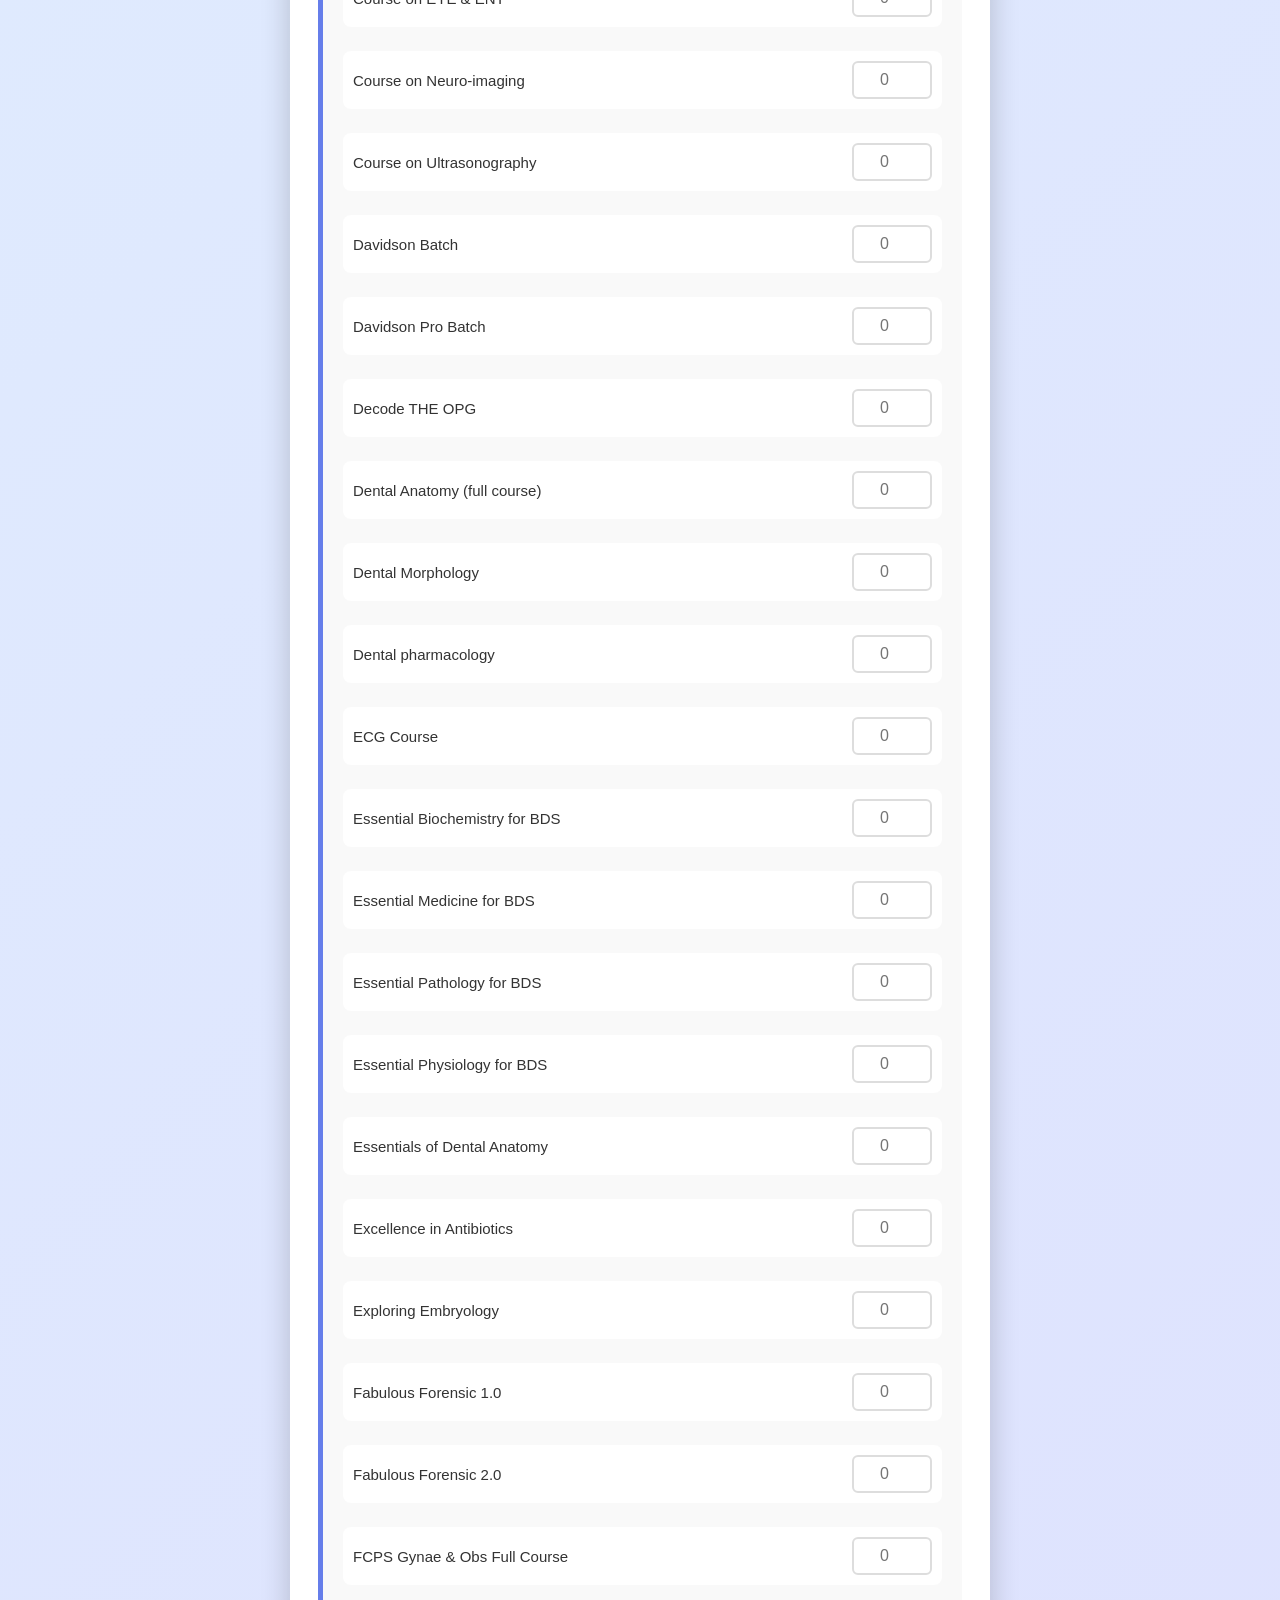
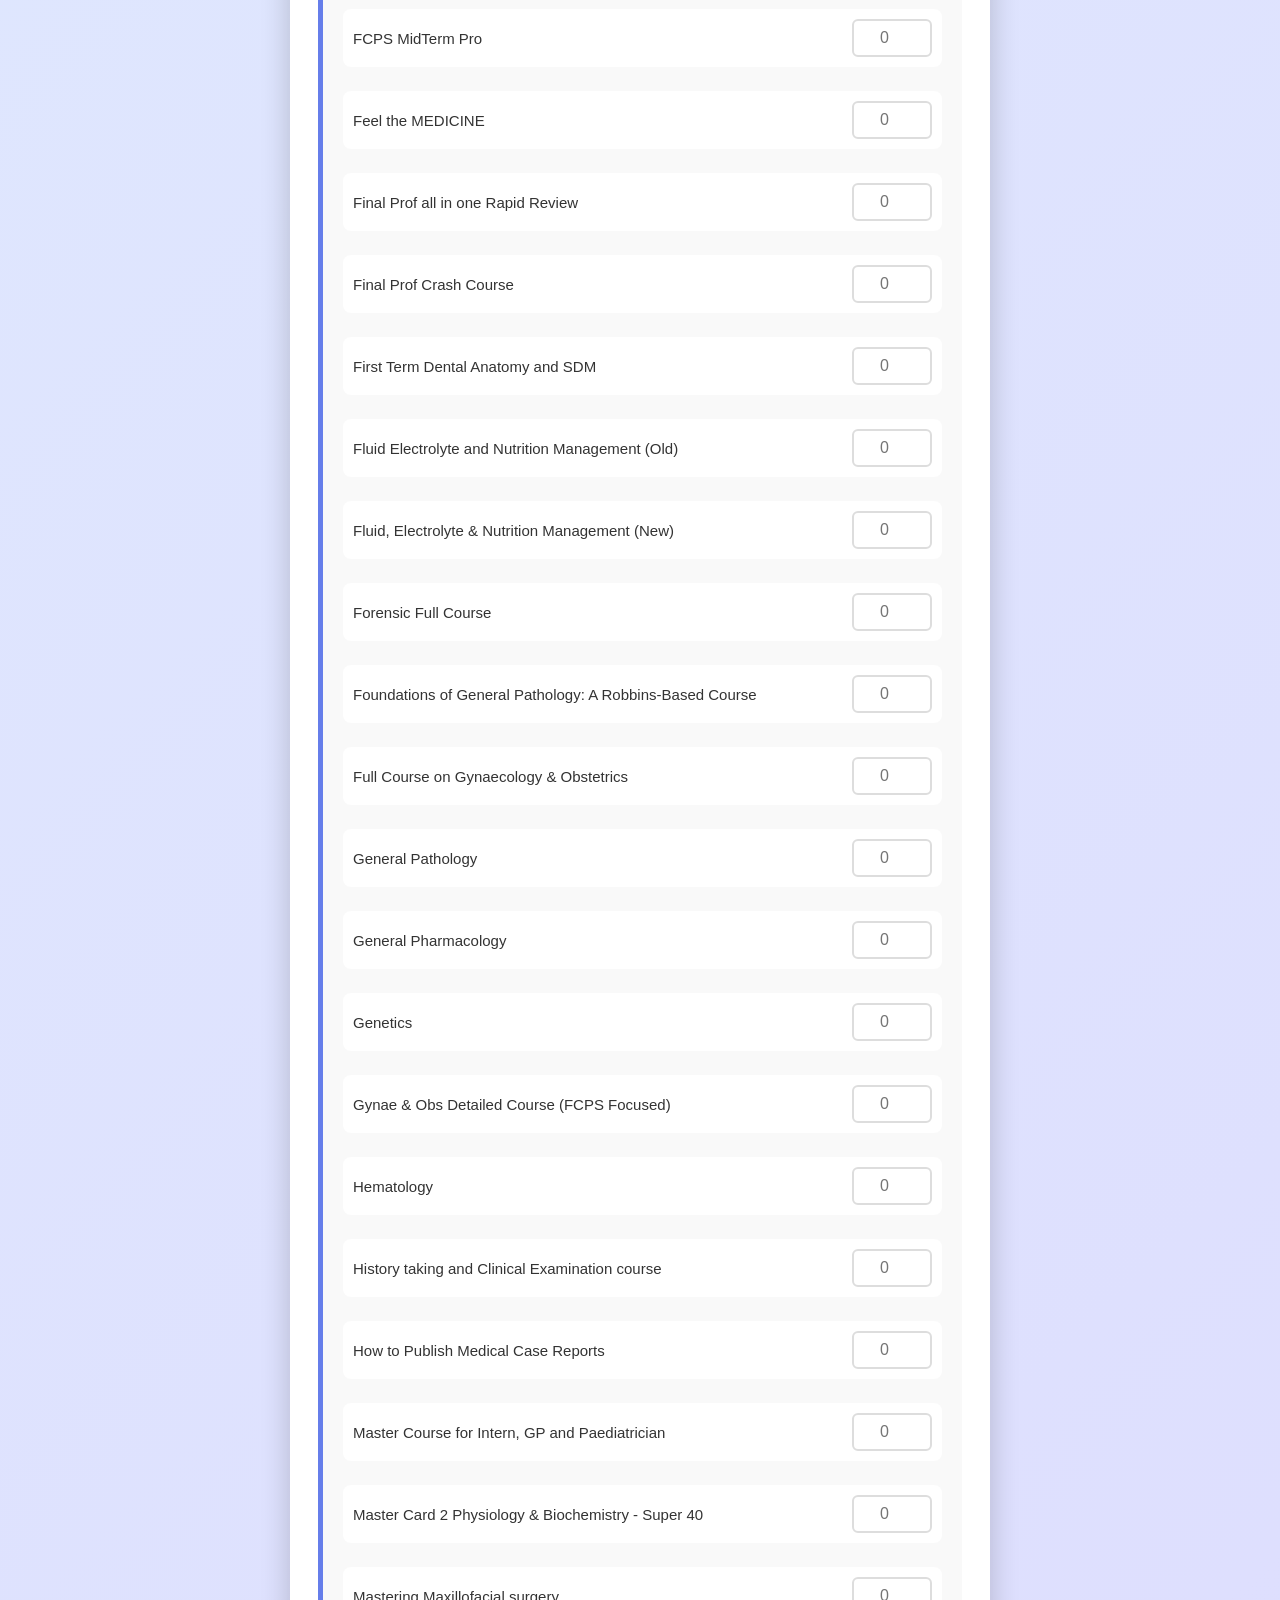
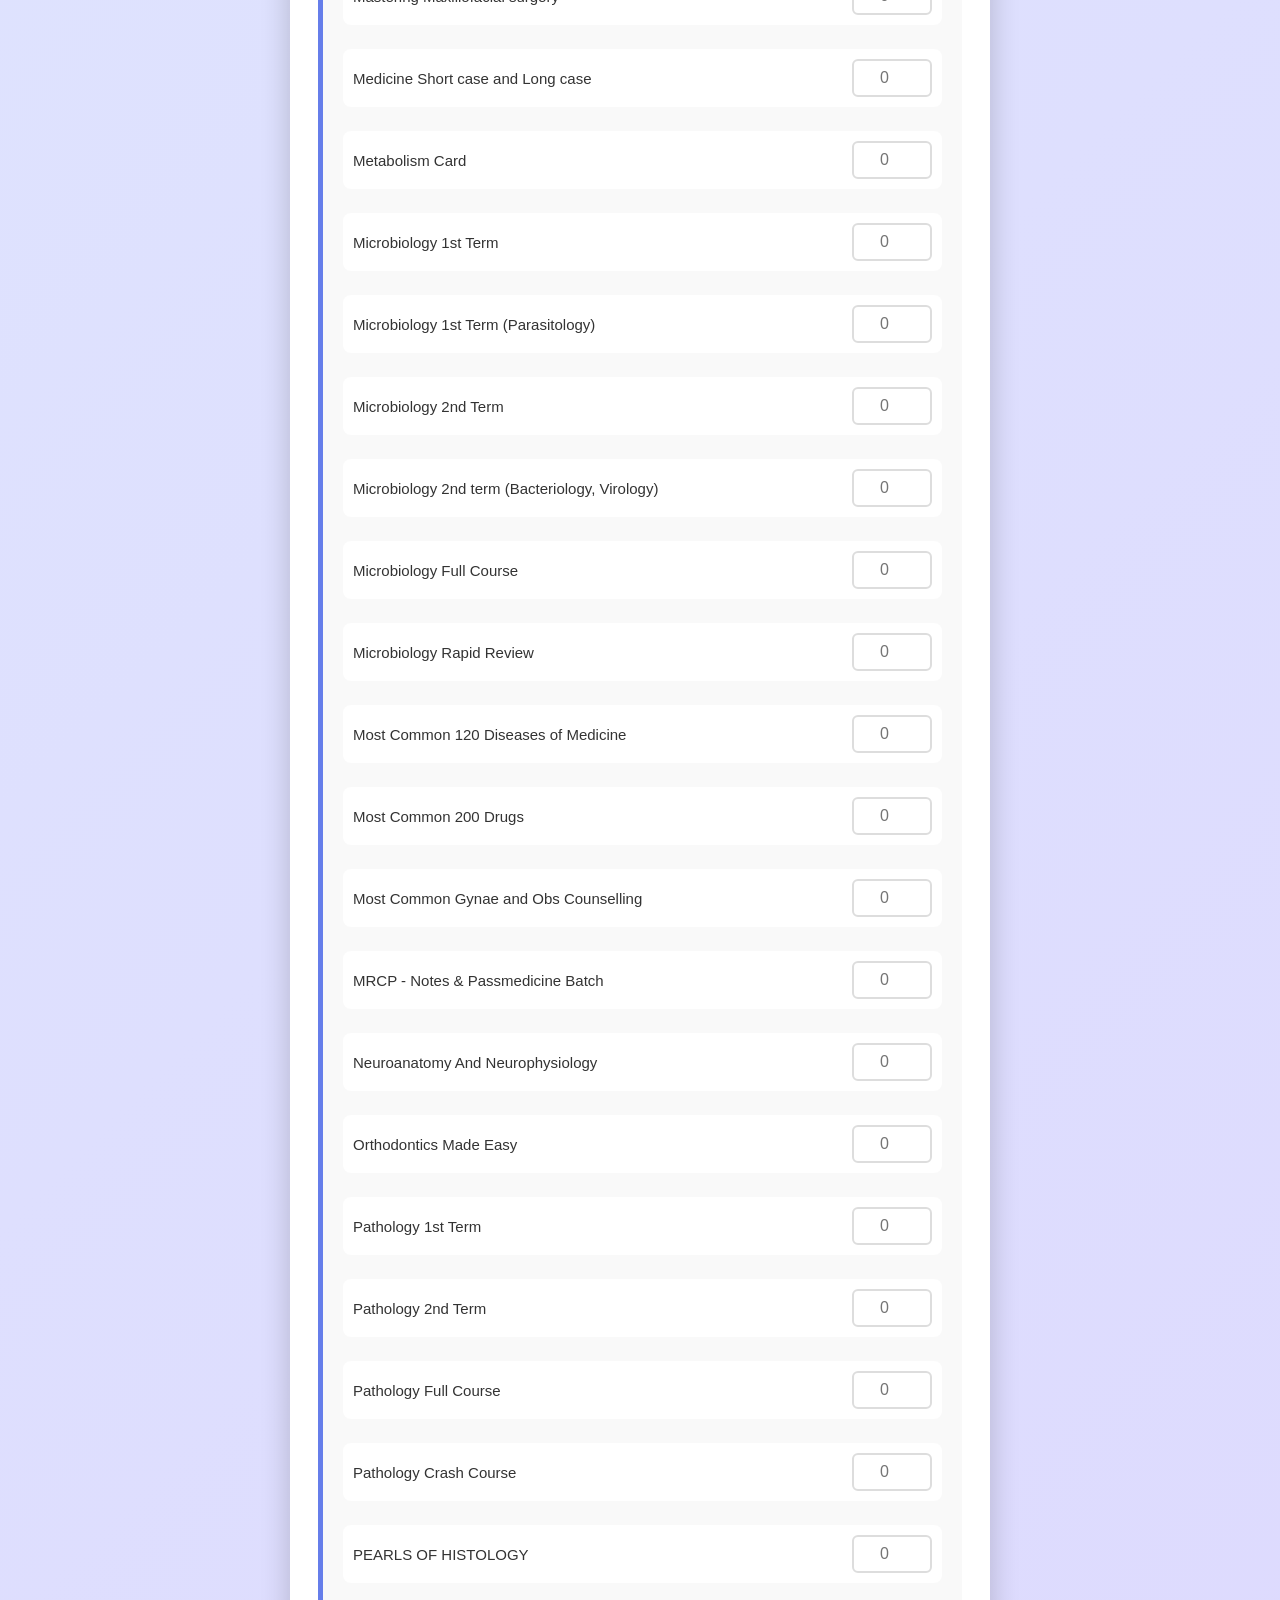
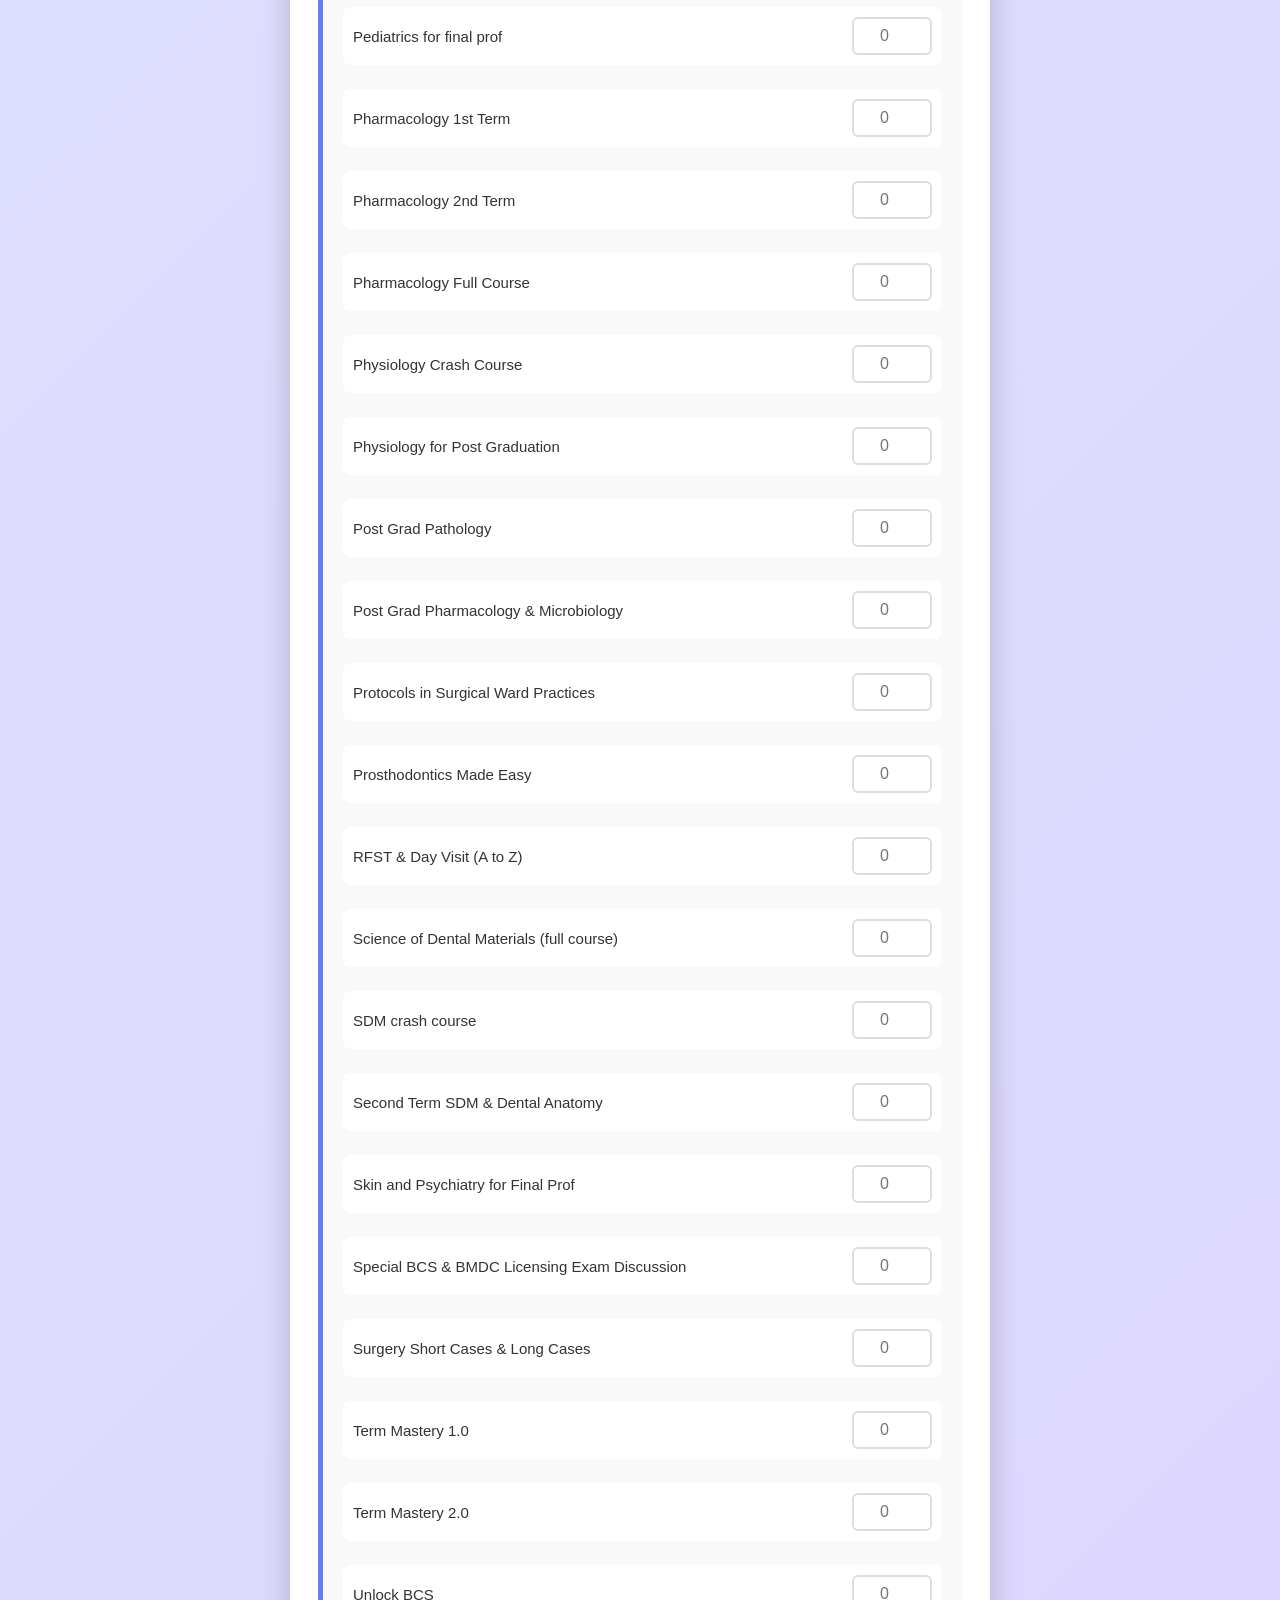
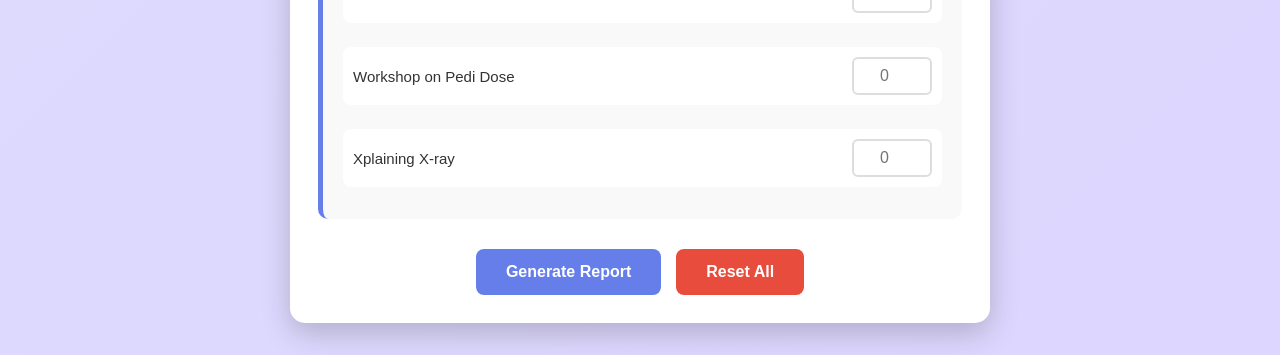
==== commit 4cf755f0: "update" ====
--- a/videoReport.html
+++ b/videoReport.html
@@ -20,7 +20,10 @@
       <!-- Input Page -->
       <div class="page active" id="inputPage">
         <div class="input-section">
-          <h1> <span style="-webkit-text-fill-color:black;">🎥</span>  Mediverse Video Upload Report</h1>
+          <h1>
+            <span style="-webkit-text-fill-color: black">🎥</span> Mediverse
+            Video Upload Report
+          </h1>
 
           <div class="date-selector">
             <label for="reportDate"><strong>Select Date:</strong></label>
@@ -46,7 +49,10 @@
       <div class="page" id="reportPage">
         <div class="report-section">
           <div class="report-header">
-            <h1> <span style="-webkit-text-fill-color:black;">🎥</span>  Video Upload Report</h1>
+            <h1>
+              <span style="-webkit-text-fill-color: black">🎥</span> Video
+              Upload Report
+            </h1>
             <div class="report-date" id="reportDateDisplay"></div>
           </div>
           <div id="reportContent"></div>
@@ -187,6 +193,7 @@
           name: "FCPS Gynae & Obs Full Course",
           key: "fcps_gynae_and_obs_full_course",
         },
+        { name: "FCPS MidTerm Pro", key: "FCPS_MidTerm_Pro" },
         { name: "Feel the MEDICINE", key: "feel_the_medicine" },
         {
           name: "Final Prof all in one Rapid Review",
@@ -233,6 +240,10 @@
         {
           name: "Master Course for Intern, GP and Paediatrician",
           key: "master_course_for_intern_gp_and_paediatrician",
+        },
+        {
+          name: "Master Card 2 Physiology & Biochemistry - Super 40",
+          key: "Master_Card_2",
         },
         {
           name: "Mastering Maxillofacial surgery",
@@ -276,6 +287,7 @@
         { name: "Pathology 1st Term", key: "pathology_1st_term" },
         { name: "Pathology 2nd Term", key: "pathology_2nd_term" },
         { name: "Pathology Full Course", key: "pathology_full_course" },
+        { name: "Pathology Crash Course", key: "Pathology_Crash_Course" },
         { name: "PEARLS OF HISTOLOGY", key: "pearls_of_histology" },
         { name: "Pediatrics for final prof", key: "pediatrics_for_final_prof" },
         { name: "Pharmacology 1st Term", key: "pharmacology_1st_term" },
@@ -323,6 +335,7 @@
         },
         { name: "Term Mastery 1.0", key: "term_mastery_1_0" },
         { name: "Term Mastery 2.0", key: "term_mastery_2_0" },
+        { name: "Unlock BCS", key: "Unlock_BCS" },
         { name: "Workshop on Pedi Dose", key: "workshop_on_pedi_dose" },
         { name: "Xplaining X-ray", key: "xplaining_x_ray" },
       ];
--- a/videoReportStyle.css
+++ b/videoReportStyle.css
@@ -1,6 +1,6 @@
 /* old css code */
 
-/* {
+
         * {
         margin: 0;
         padding: 0;
@@ -29,7 +29,7 @@
 
       .input-section {
         background: white;
-        padding: 30px;
+        padding: 28px;
         border-radius: 15px;
         box-shadow: 0 10px 30px rgba(0, 0, 0, 0.2);
       }
@@ -232,522 +232,7 @@
         border-radius: 10px;
         margin: 20px 0;
       }
-} 
-
-*/
-
-/* ================================================= */
-@import url('https://fonts.googleapis.com/css2?family=Inter:wght@300;400;500;600;700;800&family=DM+Sans:wght@400;500;600;700&display=swap');
-
-* {
-  margin: 0;
-  padding: 0;
-  box-sizing: border-box;
-}
-
-body {
-  font-family: "Inter", "Segoe UI", sans-serif;
-  background:
-    radial-gradient(ellipse at 15% 25%, rgba(0, 155, 119, 0.28) 0%, transparent 50%),
-    radial-gradient(ellipse at 85% 10%, rgba(91, 46, 145, 0.32) 0%, transparent 48%),
-    radial-gradient(ellipse at 55% 85%, rgba(46, 74, 125, 0.3) 0%, transparent 50%),
-    radial-gradient(ellipse at 5% 75%, rgba(167, 123, 202, 0.18) 0%, transparent 45%),
-    radial-gradient(ellipse at 90% 60%, rgba(0, 155, 119, 0.15) 0%, transparent 40%),
-    linear-gradient(145deg, #0e1a14 0%, #121628 35%, #0d1f1a 65%, #0a0f1e 100%);
-  min-height: 100vh;
-  padding: 2rem;
-  overflow-x: hidden;
-  position: relative;
-}
-
-/* Ambient floating orbs */
-body::before {
-  content: '';
-  position: fixed;
-  top: -100px;
-  left: -80px;
-  width: 480px;
-  height: 480px;
-  background: radial-gradient(circle, rgba(0, 155, 119, 0.14) 0%, transparent 70%);
-  border-radius: 50%;
-  pointer-events: none;
-  z-index: 0;
-  animation: orbFloat1 14s ease-in-out infinite;
-}
-
-body::after {
-  content: '';
-  position: fixed;
-  bottom: -80px;
-  right: -60px;
-  width: 420px;
-  height: 420px;
-  background: radial-gradient(circle, rgba(91, 46, 145, 0.16) 0%, transparent 70%);
-  border-radius: 50%;
-  pointer-events: none;
-  z-index: 0;
-  animation: orbFloat2 18s ease-in-out infinite;
-}
-
-@keyframes orbFloat1 {
-  0%, 100% { transform: translate(0, 0) scale(1); }
-  50%       { transform: translate(45px, 35px) scale(1.12); }
-}
-@keyframes orbFloat2 {
-  0%, 100% { transform: translate(0, 0) scale(1); }
-  50%       { transform: translate(-35px, -45px) scale(1.09); }
-}
-
-/* ===== CONTAINER ===== */
-.container {
-  max-width: 700px;
-  margin: 0 auto;
-  position: relative;
-  z-index: 1;
-}
-
-/* ===== PAGE VISIBILITY ===== */
-.page         { display: none; }
-.page.active  { display: block; }
-
-/* ===== SHARED GLASS PANEL (input-section & report-section) ===== */
-.input-section,
-.report-section {
-  background: rgba(244, 225, 213, 0.045);
-  backdrop-filter: blur(32px) saturate(170%);
-  -webkit-backdrop-filter: blur(32px) saturate(170%);
-  border: 1px solid rgba(244, 225, 213, 0.1);
-  border-radius: 1.5rem;
-  box-shadow:
-    0 8px 40px rgba(0, 0, 0, 0.45),
-    0 2px 8px rgba(0, 0, 0, 0.25),
-    inset 0 1px 0 rgba(244, 225, 213, 0.13),
-    inset 0 -1px 0 rgba(0, 0, 0, 0.12);
-  padding: 40px;
-  margin-bottom: 1.5rem;
-  position: relative;
-  overflow: hidden;
-  transition: box-shadow 0.3s ease, border-color 0.3s ease;
-}
-
-/* Top shimmer line */
-.input-section::before,
-.report-section::before {
-  content: '';
-  position: absolute;
-  top: 0; left: 0; right: 0;
-  height: 1px;
-  background: linear-gradient(90deg,
-    transparent 0%,
-    rgba(244, 225, 213, 0.25) 25%,
-    rgba(0, 155, 119, 0.55) 50%,
-    rgba(244, 225, 213, 0.25) 75%,
-    transparent 100%
-  );
-}
-
-.input-section:hover,
-.report-section:hover {
-  border-color: rgba(0, 155, 119, 0.22);
-  box-shadow:
-    0 14px 52px rgba(0, 0, 0, 0.5),
-    0 4px 14px rgba(0, 155, 119, 0.12),
-    inset 0 1px 0 rgba(244, 225, 213, 0.18),
-    inset 0 -1px 0 rgba(0, 0, 0, 0.12);
-}
-
-/* ===== TYPOGRAPHY ===== */
-h1 {
-  font-family: 'DM Sans', sans-serif;
-  font-size: 2rem;
-  font-weight: 700;
-  margin-bottom: 20px;
-  text-align: center;
-  letter-spacing: -0.025em;
-  background: linear-gradient(135deg, #F4E1D5 0%, #A77BCA 45%, #009B77 100%);
-  -webkit-background-clip: text;
-  -webkit-text-fill-color: transparent;
-  background-clip: text;
-  filter: drop-shadow(0 0 28px rgba(0, 155, 119, 0.3));
-}
-
-h2 {
-  font-family: 'DM Sans', sans-serif;
-  background: linear-gradient(135deg, #A77BCA 0%, #5B2E91 100%);
-  -webkit-background-clip: text;
-  -webkit-text-fill-color: transparent;
-  background-clip: text;
-  font-size: 1.45rem;
-  font-weight: 700;
-  margin-bottom: 15px;
-  padding-bottom: 10px;
-  border-bottom: 1px solid rgba(0, 155, 119, 0.2);
-  position: relative;
-}
-
-h2::after {
-  content: '';
-  position: absolute;
-  bottom: -1px;
-  left: 0;
-  width: 56px;
-  height: 2px;
-  background: linear-gradient(90deg, #009B77, transparent);
-  border-radius: 1px;
-}
-
-/* ===== DATE SELECTOR ===== */
-.date-selector {
-  margin-bottom: 25px;
-  text-align: center;
-}
-
-.date-selector input {
-  padding: 0.75rem 1.25rem;
-  background: rgba(244, 225, 213, 0.06);
-  border: 1px solid rgba(0, 155, 119, 0.28);
-  border-radius: 0.625rem;
-  font-size: 1rem;
-  color: #F4E1D5;
-  backdrop-filter: blur(10px);
-  -webkit-backdrop-filter: blur(10px);
-  transition: all 0.25s ease;
-}
-
-.date-selector input:focus {
-  outline: none;
-  border-color: rgba(0, 155, 119, 0.65);
-  background: rgba(0, 155, 119, 0.08);
-  box-shadow: 0 0 0 3px rgba(0, 155, 119, 0.12), 0 0 20px rgba(0, 155, 119, 0.08);
-}
-
-.date-selector input::-webkit-calendar-picker-indicator {
-  filter: invert(1) opacity(0.5);
-  cursor: pointer;
-}
-
-/* ===== VIDEO SECTION (mentor-level grouping) ===== */
-.video-section {
-  margin-bottom: 30px;
-  padding: 20px;
-  background: rgba(29, 45, 73, 0.112);
-  border-radius: 0.875rem;
-  border-left: 3px solid #009673b4;
-  backdrop-filter: blur(12px);
-  -webkit-backdrop-filter: blur(12px);
-  box-shadow: inset 0 1px 0 rgba(244, 225, 213, 0.06), 0 2px 12px rgba(0, 0, 0, 0.2);
-}
-
-/* ===== VIDEO GRID ===== */
-.video-grid {
-  display: flex;
-  flex-direction: column;
-  justify-content: center;
-  justify-items: center;
-  gap: 10px;
-}
-
-/* ===== INDIVIDUAL VIDEO / COURSE ITEM ===== */
-.video-course-item {
-  display: flex;
-  align-items: center;
-  padding: 12px 14px;
-  background: rgba(244, 225, 213, 0.04);
-  border: 1px solid rgba(244, 225, 213, 0.07);
-  border-radius: 0.75rem;
-  backdrop-filter: blur(10px);
-  -webkit-backdrop-filter: blur(10px);
-  transition: all 0.25s ease;
-  box-shadow: 0 2px 10px rgba(0, 0, 0, 0.2), inset 0 1px 0 rgba(244, 225, 213, 0.05);
-}
-
-.video-course-item:hover {
-  background: rgba(0, 155, 119, 0.07);
-  border-color: rgba(0, 155, 119, 0.18);
-  box-shadow: 0 4px 18px rgba(0, 0, 0, 0.28), inset 0 1px 0 rgba(0, 155, 119, 0.1);
-  transform: translateY(-1px);
-}
-
-/* ===== COURSE NAME (inside video-course-item) ===== */
-.course-name {
-  flex: 1;
-  font-size: 0.92rem;
-  font-weight: 500;
-  color: rgba(225, 225, 225, 0.933);
-}
-
-/* ===== SMALL NUMBER INPUT ===== */
-.course-input {
-  width: 80px;
-  padding: 8px 10px;
-  background: rgba(244, 225, 213, 0.06);
-  border: 1px solid rgba(0, 155, 119, 0.2);
-  border-radius: 0.5rem;
-  text-align: center;
-  font-size: 1rem;
-  font-weight: 600;
-  color: #F4E1D5;
-  transition: all 0.25s ease;
-}
-
-.course-input::placeholder {
-  color: rgba(244, 225, 213, 0.22);
-}
-
-.course-input:focus {
-  outline: none;
-  border-color: rgba(0, 155, 119, 0.55);
-  background: rgba(0, 155, 119, 0.07);
-  box-shadow: 0 0 0 3px rgba(0, 155, 119, 0.1);
-}
-
-/* ===== BUTTON GROUPS ===== */
-.btn-container,
-.button-group {
-  display: flex;
-  gap: 1rem;
-  justify-content: center;
-  margin-top: 25px;
-}
-
-.btn {
-  padding: 0.875rem 2rem;
-  font-size: 1rem;
-  font-weight: 600;
-  border: none;
-  border-radius: 0.75rem;
-  cursor: pointer;
-  transition: all 0.3s ease;
-  position: relative;
-  overflow: hidden;
-  letter-spacing: 0.025em;
-}
-
-.btn::before {
-  content: '';
-  position: absolute;
-  inset: 0;
-  background: linear-gradient(135deg, rgba(255,255,255,0.13) 0%, transparent 60%);
-  opacity: 0;
-  transition: opacity 0.3s ease;
-}
-
-.btn:hover::before { opacity: 1; }
-
-/* Generate — #009B77 teal */
-.btn-generate {
-  background: linear-gradient(135deg, #009B77 0%, #007a5e 100%);
-  color: #F4E1D5;
-  box-shadow:
-    0 4px 22px rgba(0, 155, 119, 0.45),
-    0 1px 4px rgba(0, 0, 0, 0.25),
-    inset 0 1px 0 rgba(255, 255, 255, 0.18);
-  border: 1px solid rgba(0, 155, 119, 0.4);
-}
-
-.btn-generate:hover {
-  background: linear-gradient(135deg, #00b589 0%, #009B77 100%);
-  box-shadow:
-    0 8px 32px rgba(0, 155, 119, 0.6),
-    0 2px 8px rgba(0, 0, 0, 0.3),
-    inset 0 1px 0 rgba(255, 255, 255, 0.22);
-  transform: translateY(-2px);
-}
-
-.btn-generate:active { transform: translateY(0); }
-
-/* Reset — warm deep navy #2e4a7d */
-.btn-reset {
-  background: linear-gradient(135deg, #2e4a7d 0%, #1e3260 100%);
-  color: #F4E1D5;
-  box-shadow:
-    0 4px 18px rgba(46, 74, 125, 0.45),
-    0 1px 4px rgba(0, 0, 0, 0.25),
-    inset 0 1px 0 rgba(244, 225, 213, 0.12);
-  border: 1px solid rgba(46, 74, 125, 0.4);
-}
-
-.btn-reset:hover {
-  background: linear-gradient(135deg, #3a5c99 0%, #2e4a7d 100%);
-  box-shadow:
-    0 8px 28px rgba(46, 74, 125, 0.55),
-    0 2px 8px rgba(0, 0, 0, 0.3),
-    inset 0 1px 0 rgba(244, 225, 213, 0.18);
-  transform: translateY(-2px);
-}
-
-/* Back — frosted glass */
-.btn-back {
-  background: rgba(244, 225, 213, 0.07);
-  color: rgba(244, 225, 213, 0.85);
-  box-shadow:
-    0 4px 16px rgba(0, 0, 0, 0.22),
-    inset 0 1px 0 rgba(244, 225, 213, 0.1);
-  border: 1px solid rgba(244, 225, 213, 0.12);
-  backdrop-filter: blur(10px);
-  -webkit-backdrop-filter: blur(10px);
-}
-
-.btn-back:hover {
-  background: rgba(244, 225, 213, 0.12);
-  border-color: rgba(167, 123, 202, 0.35);
-  color: #F4E1D5;
-  transform: translateY(-2px);
-  box-shadow: 0 6px 22px rgba(0, 0, 0, 0.3);
-}
-
-/* ===== REPORT HEADER ===== */
-.report-header {
-  text-align: center;
-  margin-bottom: 30px;
-  padding-bottom: 20px;
-  border-bottom: 1px solid rgba(0, 155, 119, 0.25);
-}
-
-.report-date {
-  display: inline-block;
-  font-size: 1rem;
-  font-weight: 500;
-  color: rgba(232, 232, 232, 0.85);
-  margin-top: 10px;
-  background: rgba(46, 74, 125, 0.18);
-  border: 1px solid rgba(46, 74, 125, 0.35);
-  border-radius: 0.75rem;
-  padding: 10px 24px;
-  backdrop-filter: blur(10px);
-  -webkit-backdrop-filter: blur(10px);
-  box-shadow: inset 0 1px 0 rgba(244, 225, 213, 0.07);
-}
-
-/* ===== REPORT COURSE ROW ===== */
-.report-course {
-  display: flex;
-  justify-content: space-between;
-  align-items: center;
-  padding: 12px 18px;
-  margin-bottom: 8px;
-  background: rgba(244, 225, 213, 0.035);
-  border: 1px solid rgba(244, 225, 213, 0.07);
-  border-left: 3px solid rgba(0, 155, 119, 0.45);
-  border-radius: 0 0.65rem 0.65rem 0;
-  backdrop-filter: blur(8px);
-  -webkit-backdrop-filter: blur(8px);
-  transition: all 0.2s ease;
-  box-shadow: inset 0 1px 0 rgba(244, 225, 213, 0.04);
-}
-
-.report-course:hover {
-  background: rgba(0, 155, 119, 0.06);
-  border-color: rgba(0, 155, 119, 0.16);
-  border-left-color: rgba(0, 155, 119, 0.6);
-  transform: translateX(3px);
-}
-
-.report-course-name {
-  color: rgba(244, 225, 213, 0.82);
-  font-size: 0.95rem;
-  font-weight: 500;
-}
-
-.report-course-count {
-  background: rgba(0, 155, 119, 0.14);
-  border: 1px solid rgba(0, 155, 119, 0.3);
-  color: #5DCAA5;
-  padding: 0.3rem 0.9rem;
-  border-radius: 2rem;
-  font-weight: 700;
-  font-size: 1rem;
-  letter-spacing: 0.02em;
-  box-shadow: 0 0 10px rgba(0, 155, 119, 0.1);
-}
-
-/* ===== TOTAL SECTION ===== */
-.total-section {
-  margin-top: 30px;
-  padding: 1.75rem 2rem;
-  background: linear-gradient(135deg,
-    rgba(0, 155, 119, 0.32) 0%,
-    rgba(46, 74, 125, 0.38) 50%,
-    rgba(91, 46, 145, 0.28) 100%
-  );
-  backdrop-filter: blur(20px) saturate(160%);
-  -webkit-backdrop-filter: blur(20px) saturate(160%);
-  border: 1px solid rgba(0, 155, 119, 0.3);
-  border-radius: 1.25rem;
-  text-align: center;
-  position: relative;
-  overflow: hidden;
-  box-shadow:
-    0 16px 48px rgba(0, 155, 119, 0.22),
-    0 4px 16px rgba(0, 0, 0, 0.35),
-    inset 0 1px 0 rgba(244, 225, 213, 0.15);
-}
-
-/* shimmer line on top */
-.total-section::after {
-  content: '';
-  position: absolute;
-  top: 0; left: 0; right: 0;
-  height: 1px;
-  background: linear-gradient(90deg, transparent, rgba(0, 155, 119, 0.6) 50%, transparent);
-}
-
-/* inner glow orb */
-.total-section::before {
-  content: '';
-  position: absolute;
-  top: -50px; right: -50px;
-  width: 180px; height: 180px;
-  background: radial-gradient(circle, rgba(0, 155, 119, 0.18) 0%, transparent 70%);
-  border-radius: 50%;
-  pointer-events: none;
-}
-
-.total-title {
-  font-family: 'DM Sans', sans-serif;
-  font-size: 0.85rem;
-  font-weight: 600;
-  text-transform: uppercase;
-  letter-spacing: 0.14em;
-  color: rgba(244, 225, 213, 0.75);
-  margin-bottom: 8px;
-  position: relative;
-  z-index: 1;
-}
-
-.total-count {
-  font-family: 'DM Sans', sans-serif;
-  font-size: 3.5rem;
-  font-weight: 700;
-  letter-spacing: -0.02em;
-  color: #F4E1D5;
-  text-shadow: 0 0 30px rgba(0, 155, 119, 0.4);
-  position: relative;
-  z-index: 1;
-}
-
-/* ===== NO DATA STATE ===== */
-.no-data {
-  text-align: center;
-  color: rgba(167, 123, 202, 0.5);
-  font-size: 1rem;
-  padding: 40px;
-  background: rgba(244, 225, 213, 0.03);
-  border: 1px dashed rgba(244, 225, 213, 0.1);
-  border-radius: 0.875rem;
-  margin: 20px 0;
-  letter-spacing: 0.02em;
-}
-
-/* ===== SCROLLBAR ===== */
-::-webkit-scrollbar { width: 5px; }
-::-webkit-scrollbar-track { background: rgba(0,0,0,0.2); }
-::-webkit-scrollbar-thumb { background: rgba(0, 155, 119, 0.4); border-radius: 3px; }
-::-webkit-scrollbar-thumb:hover { background: rgba(0, 155, 119, 0.65); }
-
-/* ===== MISC ===== */
-input[type=number]::-webkit-outer-spin-button,
-input[type=number]::-webkit-inner-spin-button { -webkit-appearance: none; }
-input[type=number] { -moz-appearance: textfield; }
-
-::selection { background: rgba(0, 155, 119, 0.38); color: #F4E1D5; }
+
+
+
+
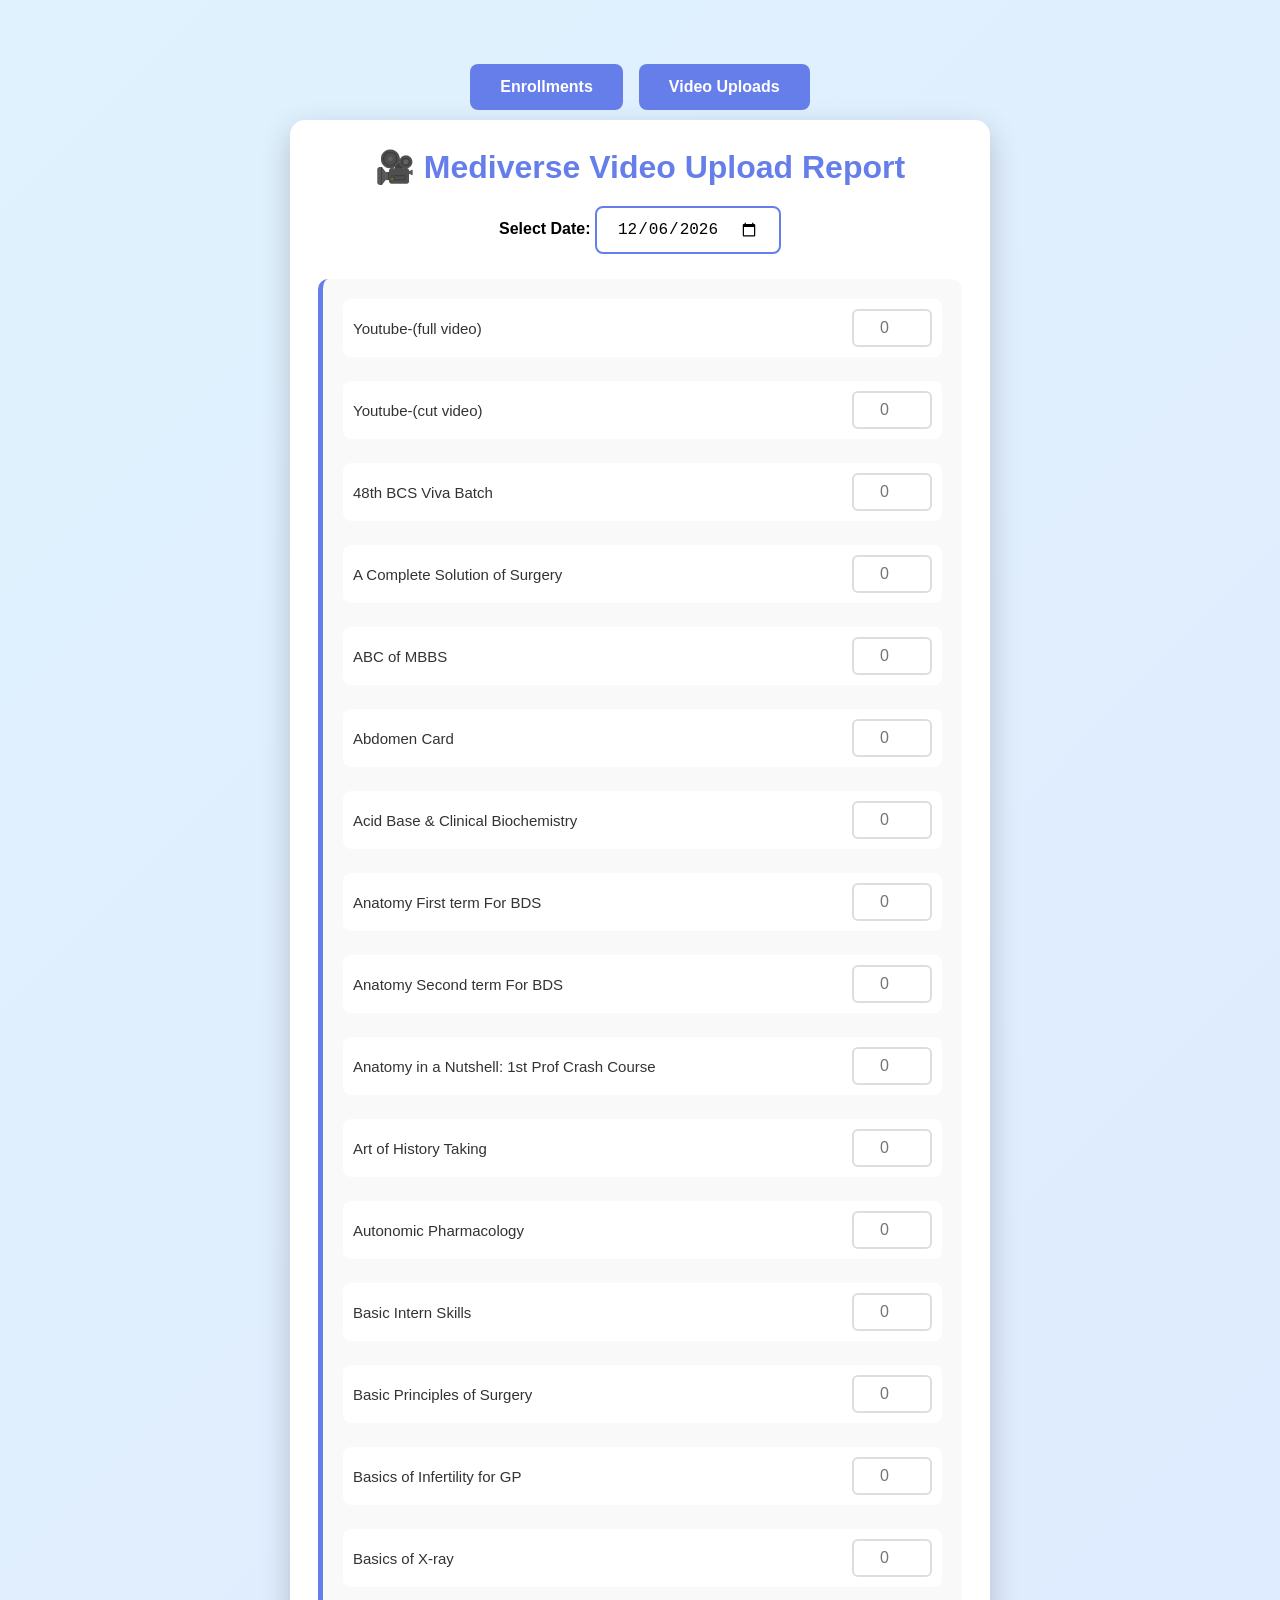
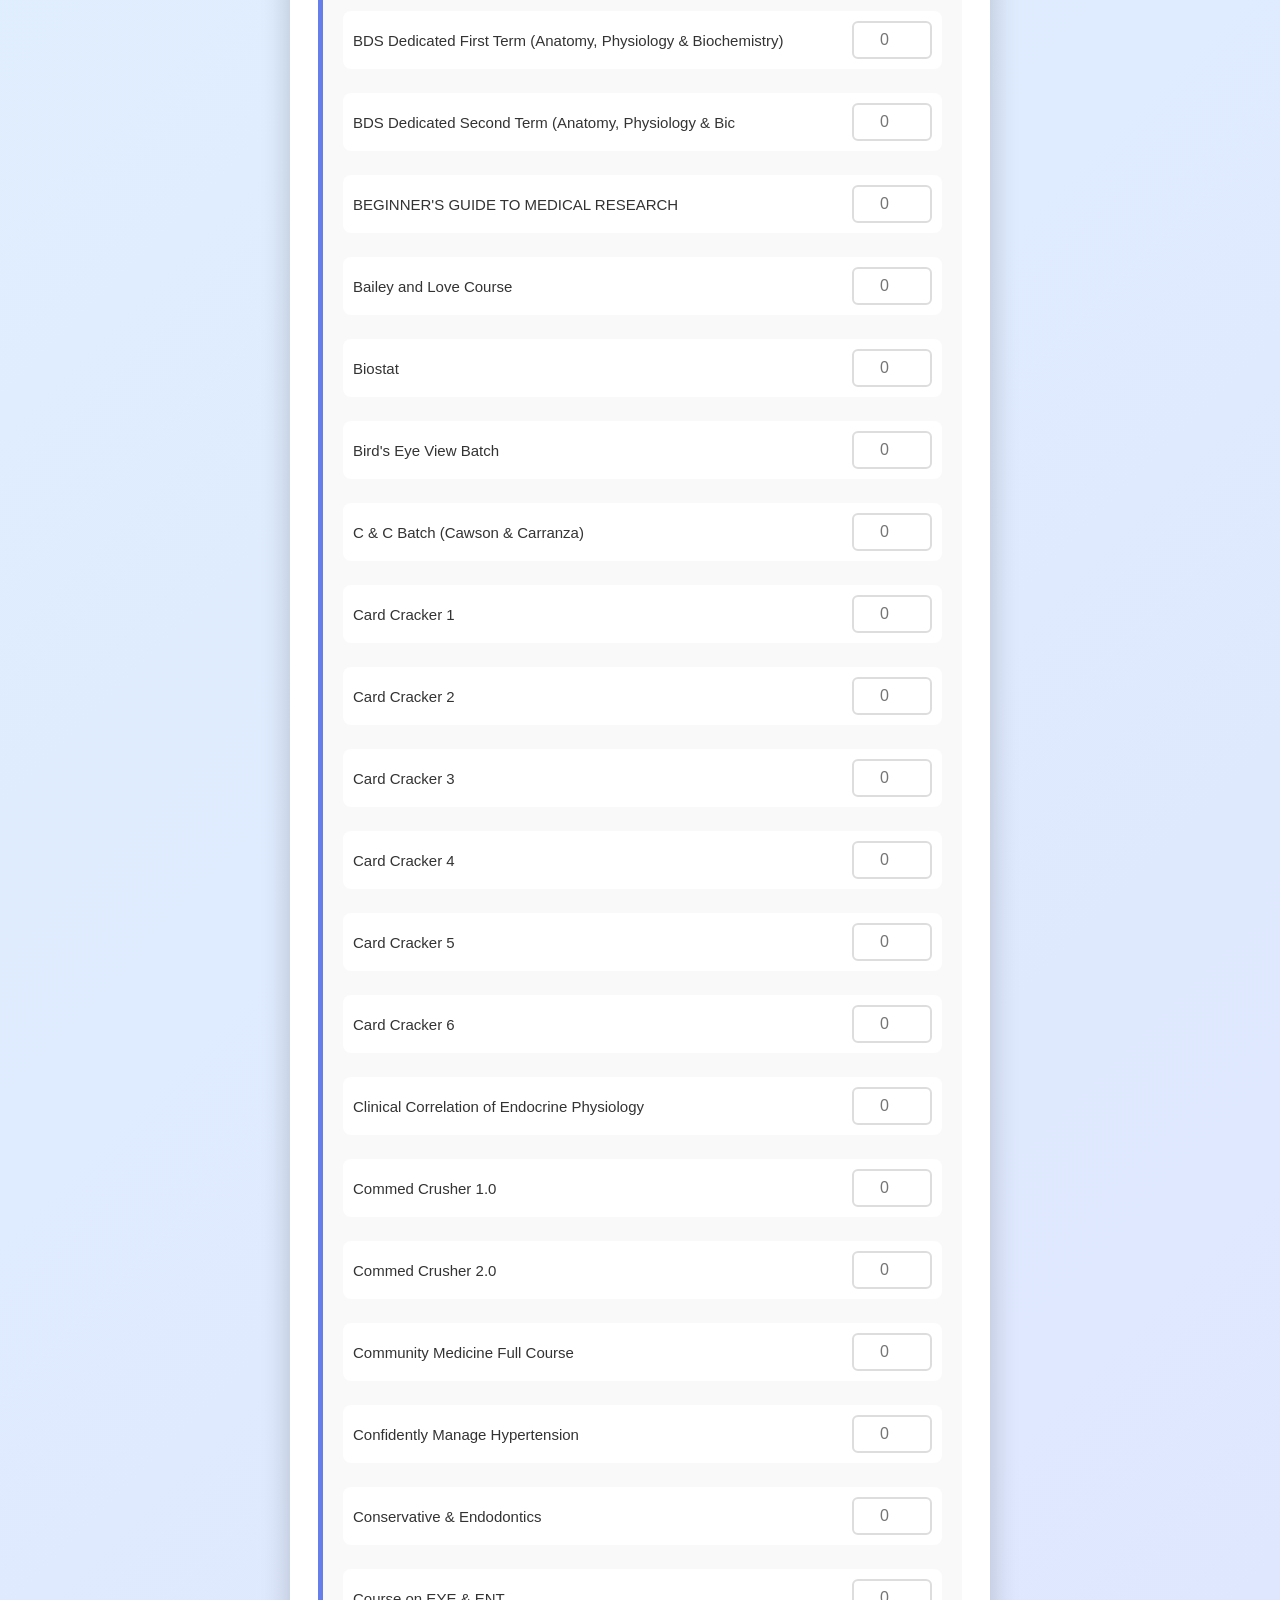
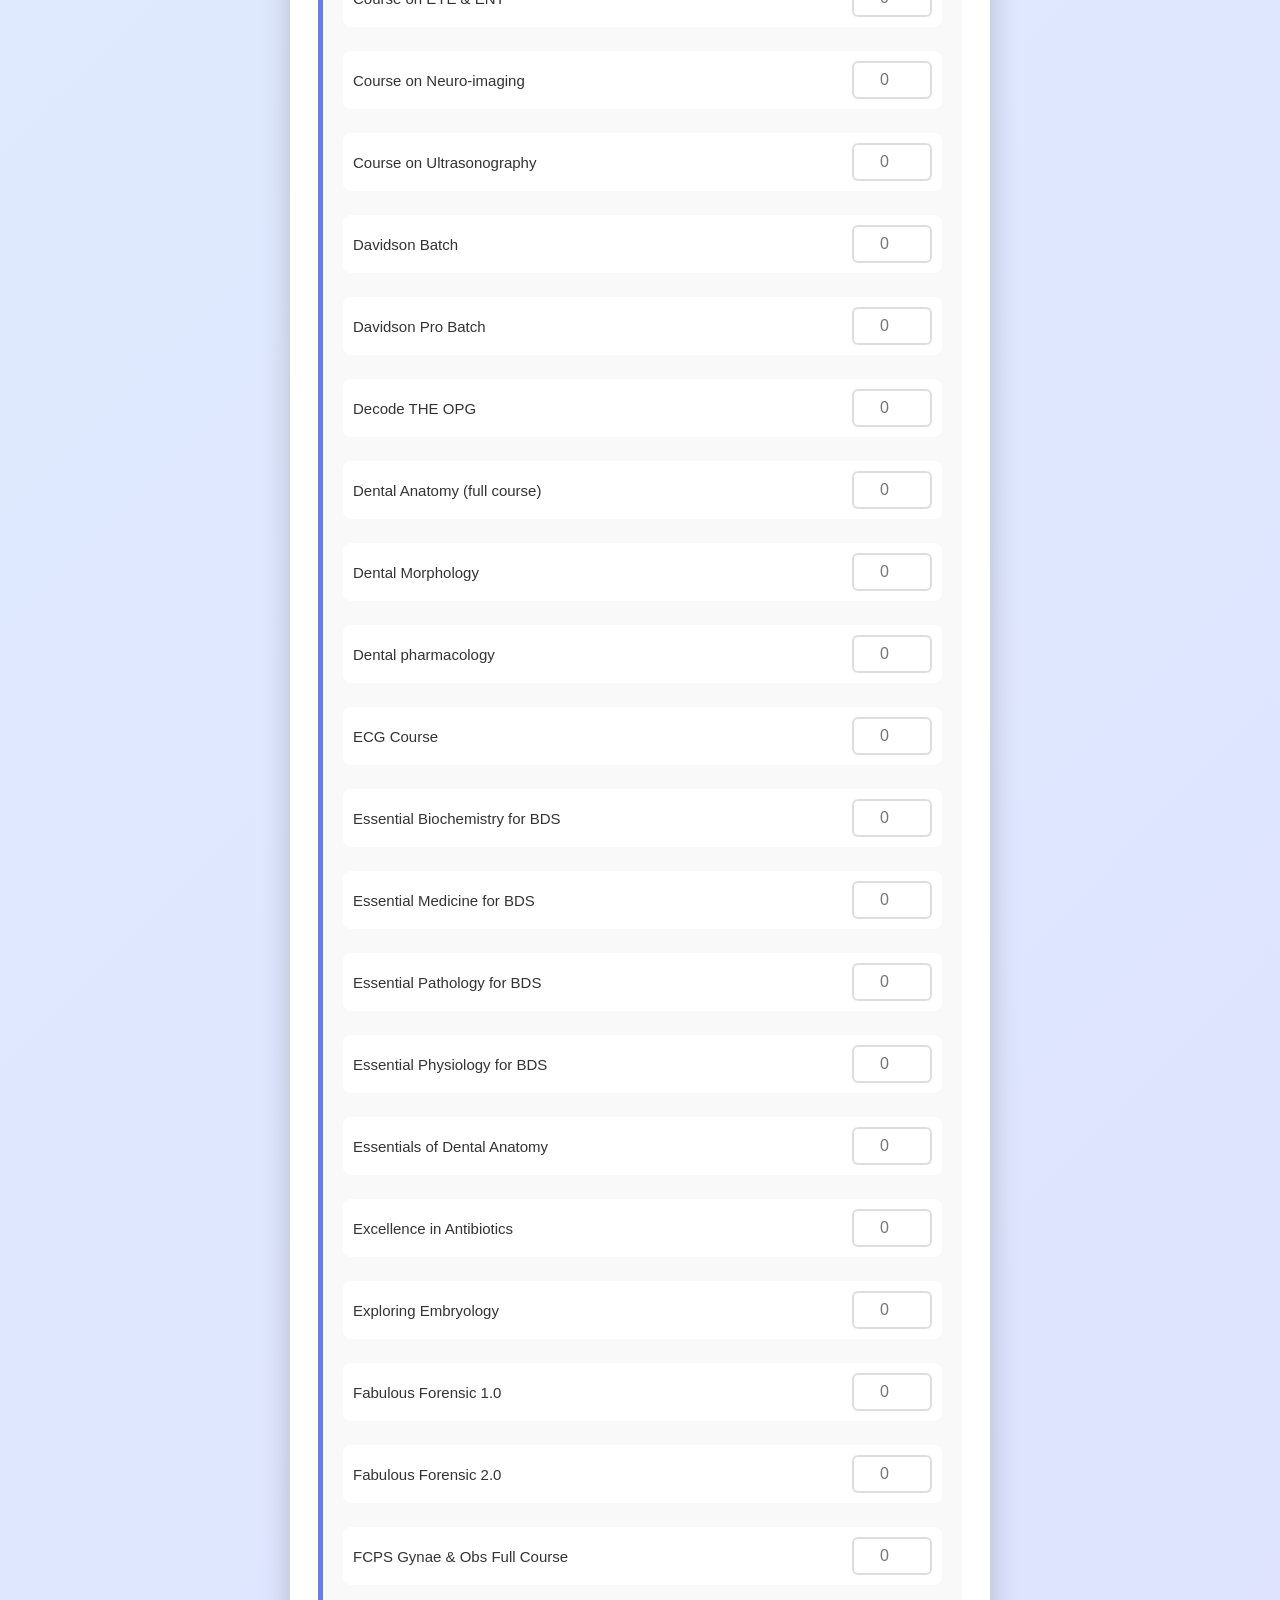
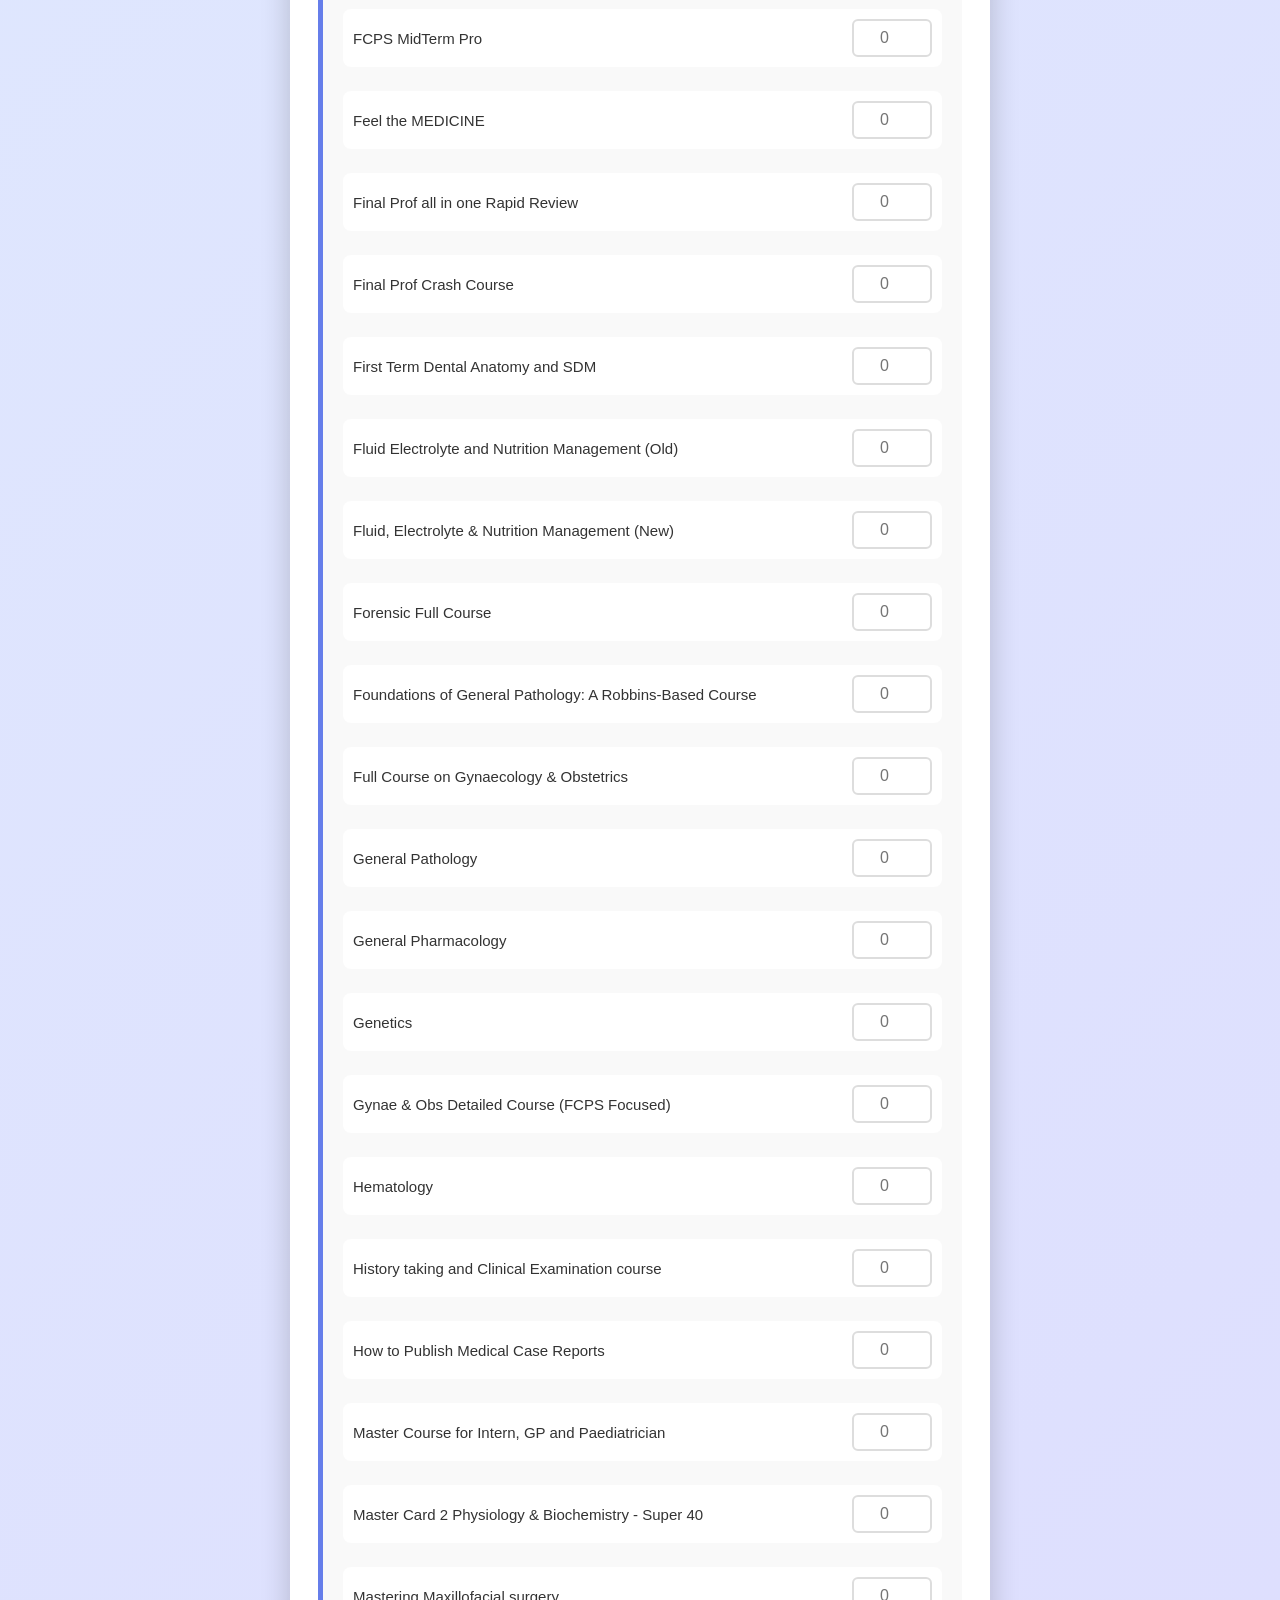
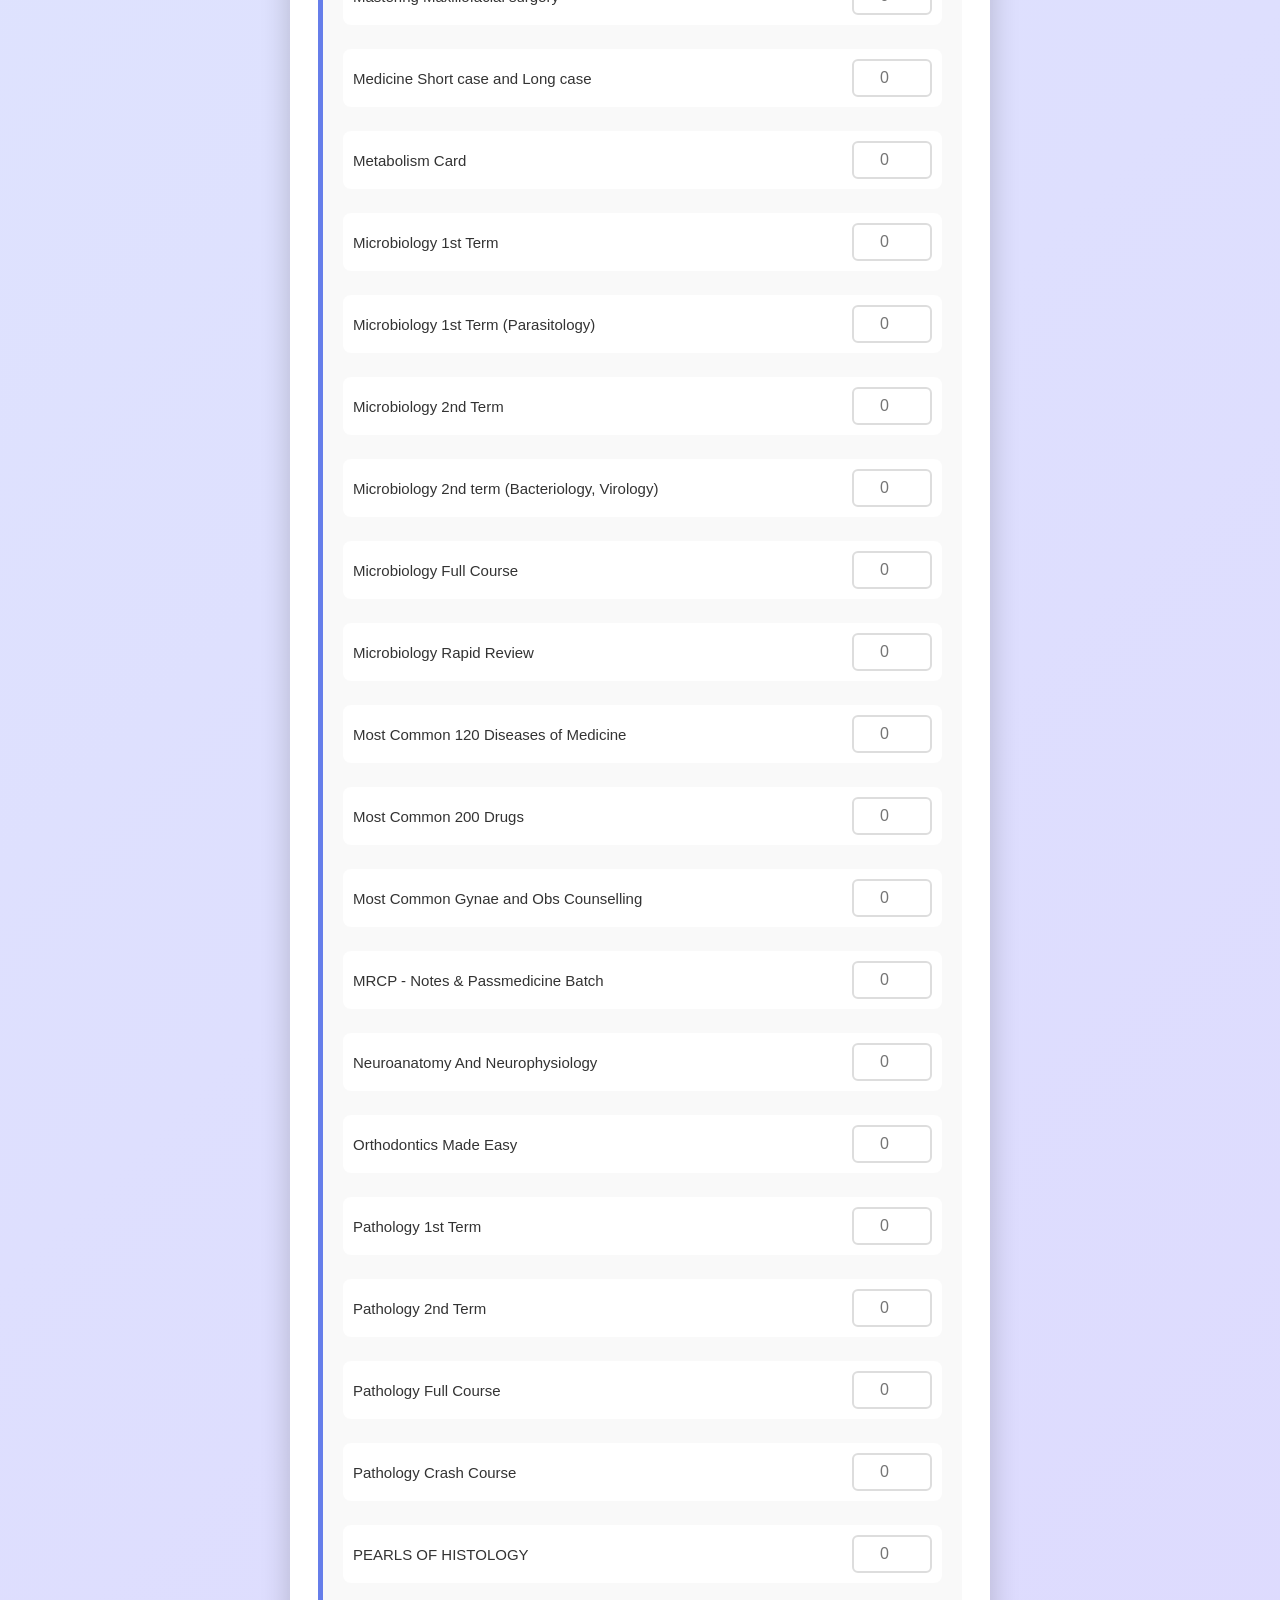
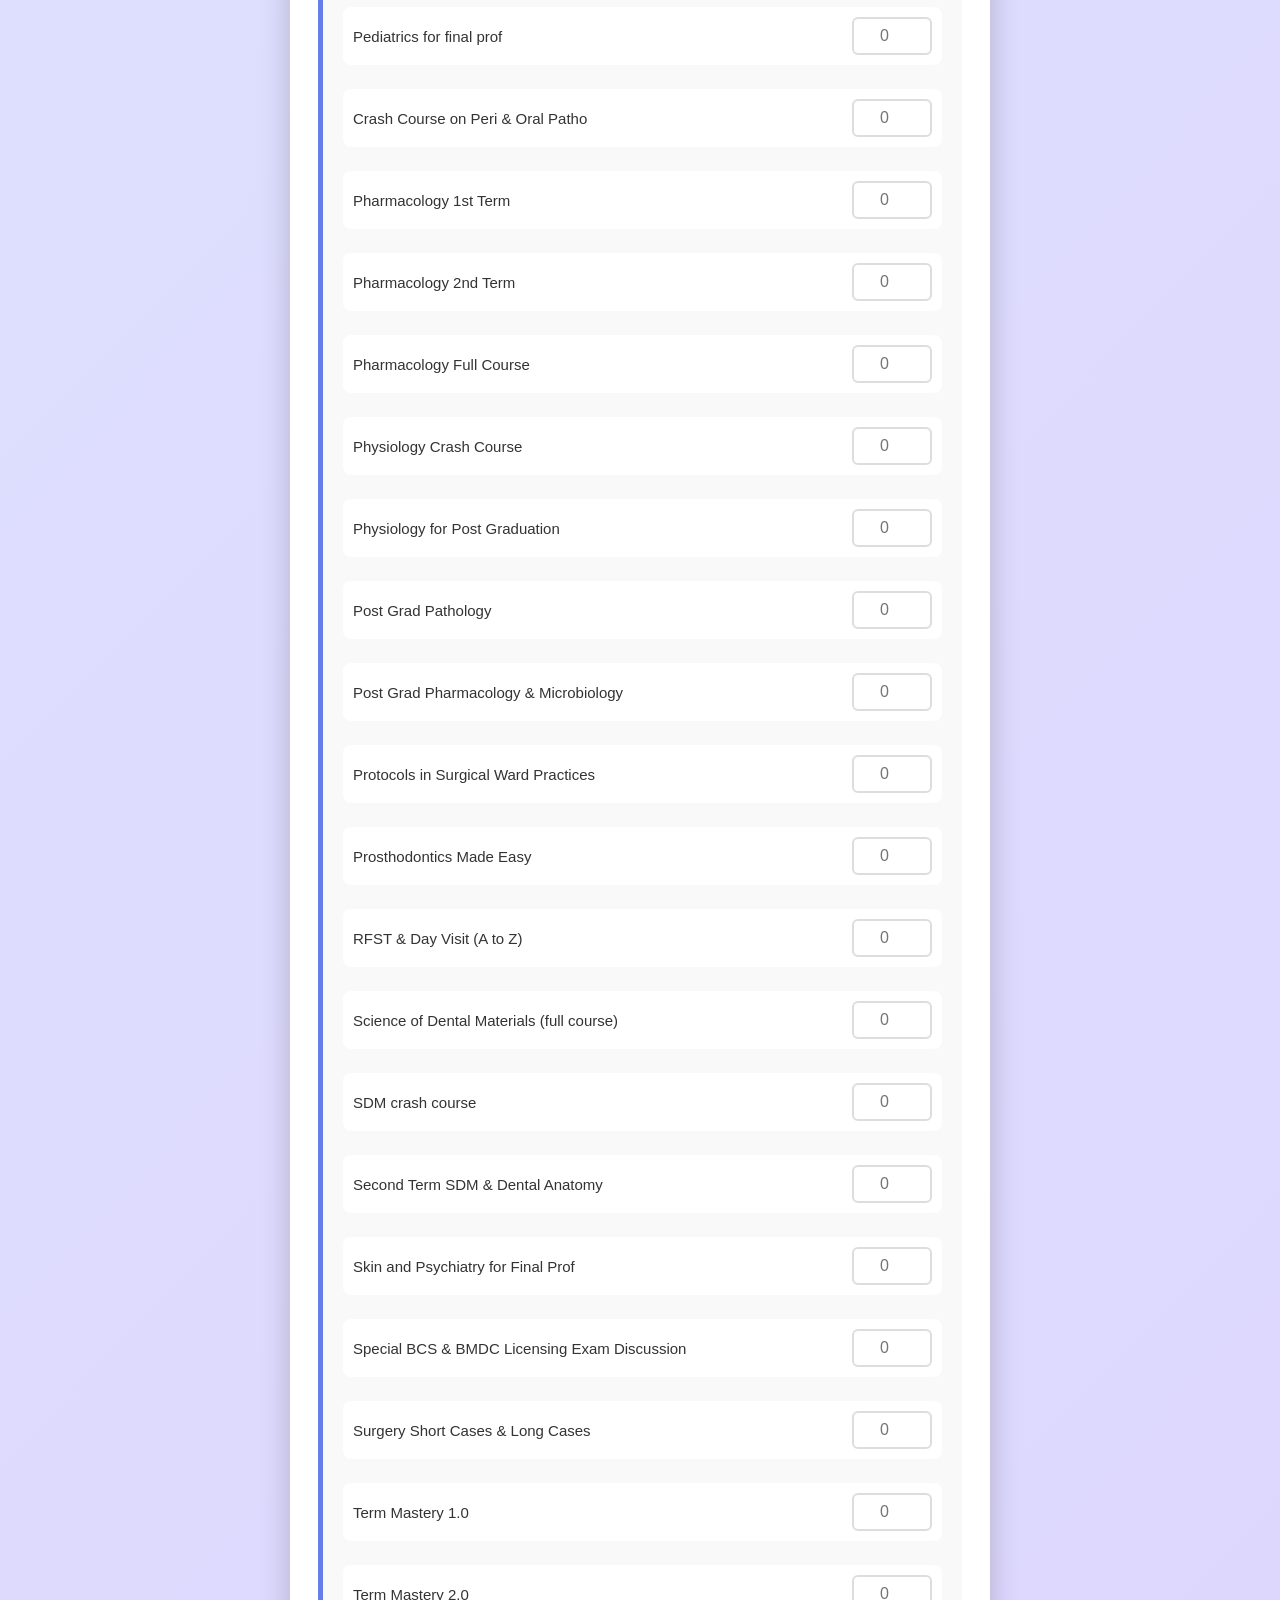
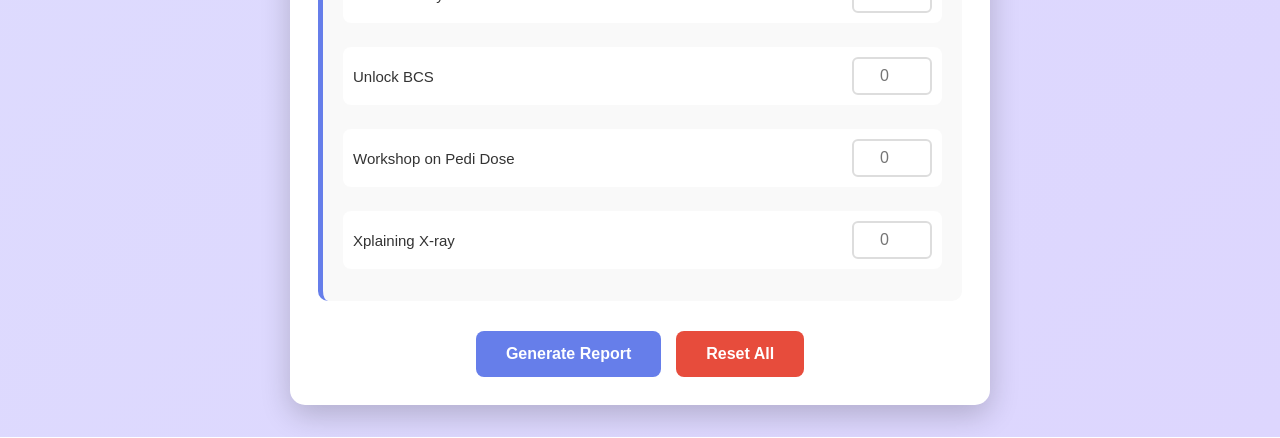
==== commit 5574f4e0: "update" ====
--- a/videoReport.html
+++ b/videoReport.html
@@ -279,6 +279,7 @@
           name: "MRCP - Notes & Passmedicine Batch",
           key: "mrcp_notes_and_passmedicine_batch",
         },
+
         {
           name: "Neuroanatomy And Neurophysiology",
           key: "neuroanatomy_and_neurophysiology",
@@ -290,6 +291,10 @@
         { name: "Pathology Crash Course", key: "Pathology_Crash_Course" },
         { name: "PEARLS OF HISTOLOGY", key: "pearls_of_histology" },
         { name: "Pediatrics for final prof", key: "pediatrics_for_final_prof" },
+        {
+          name: "Crash Course on Peri & Oral Patho",
+          key: "PERI_ORAL",
+        },
         { name: "Pharmacology 1st Term", key: "pharmacology_1st_term" },
         { name: "Pharmacology 2nd Term", key: "pharmacology_2nd_term" },
         { name: "Pharmacology Full Course", key: "pharmacology_full_course" },
